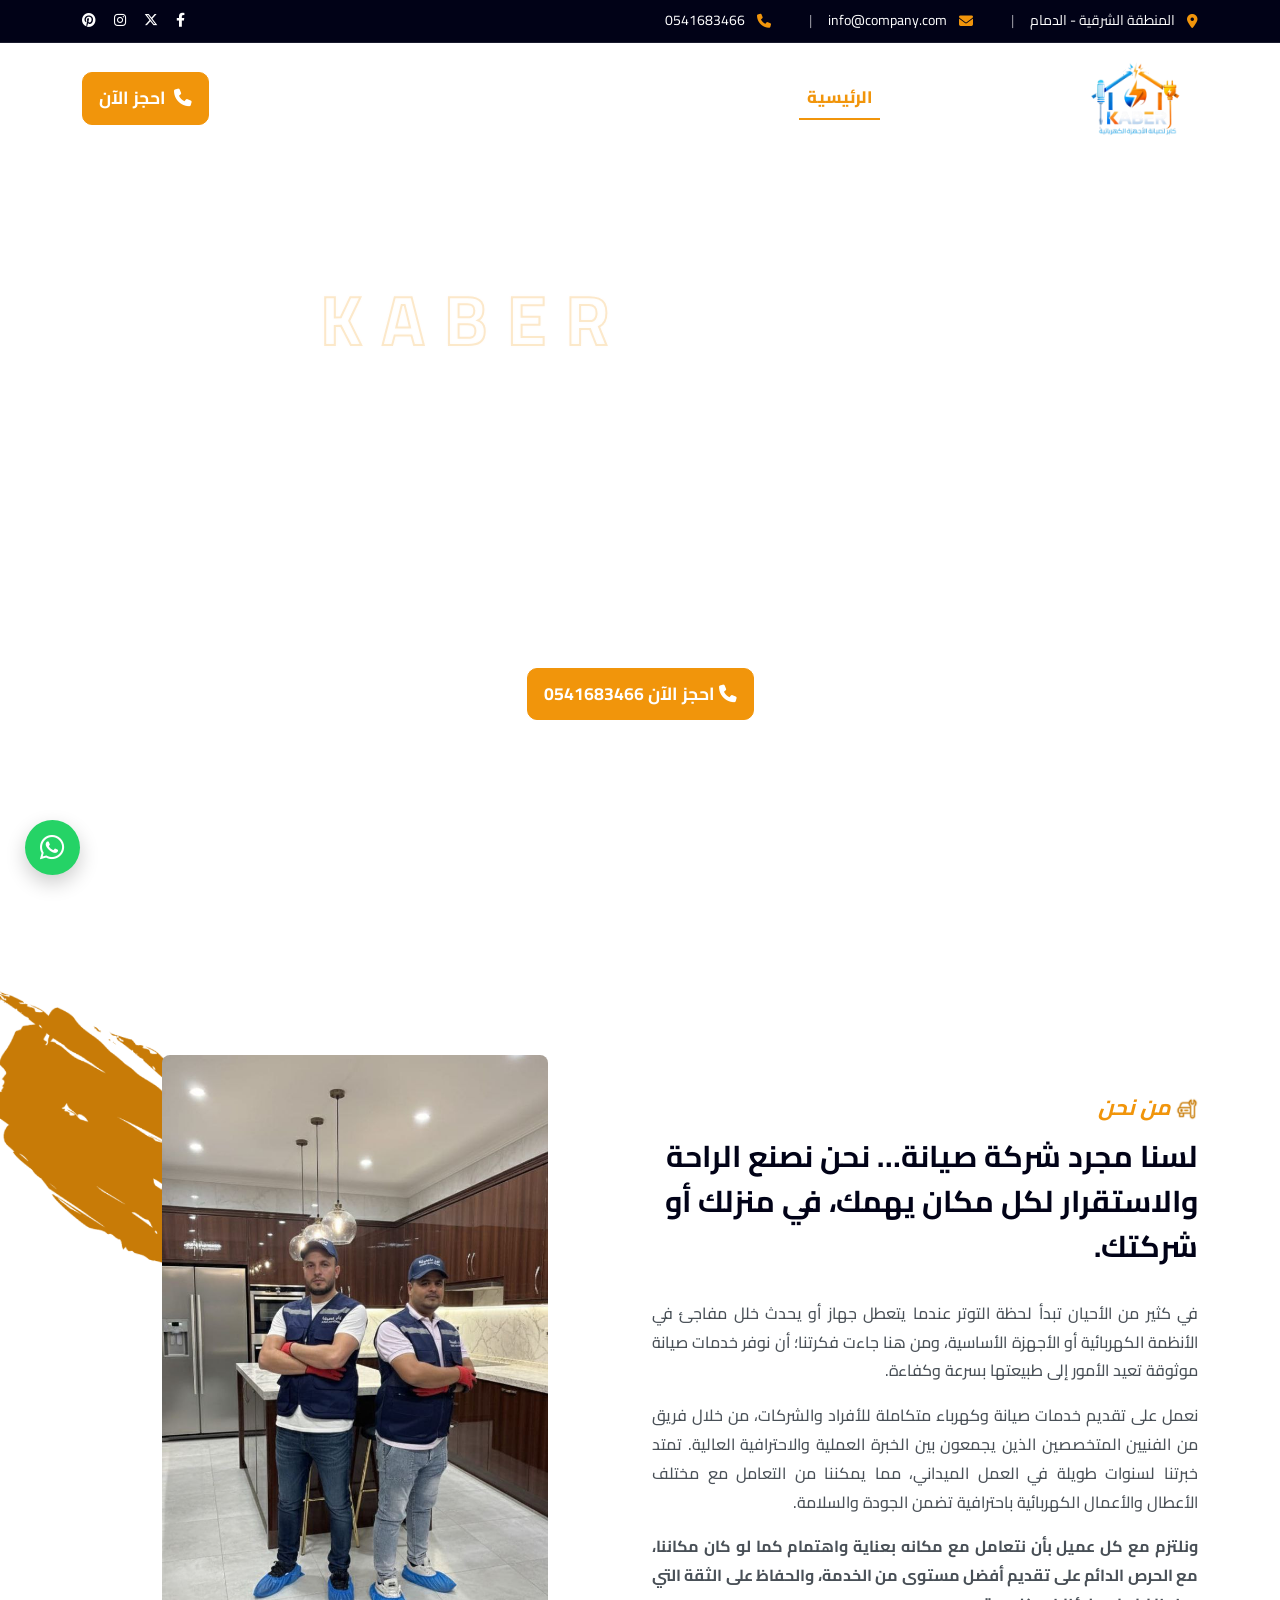
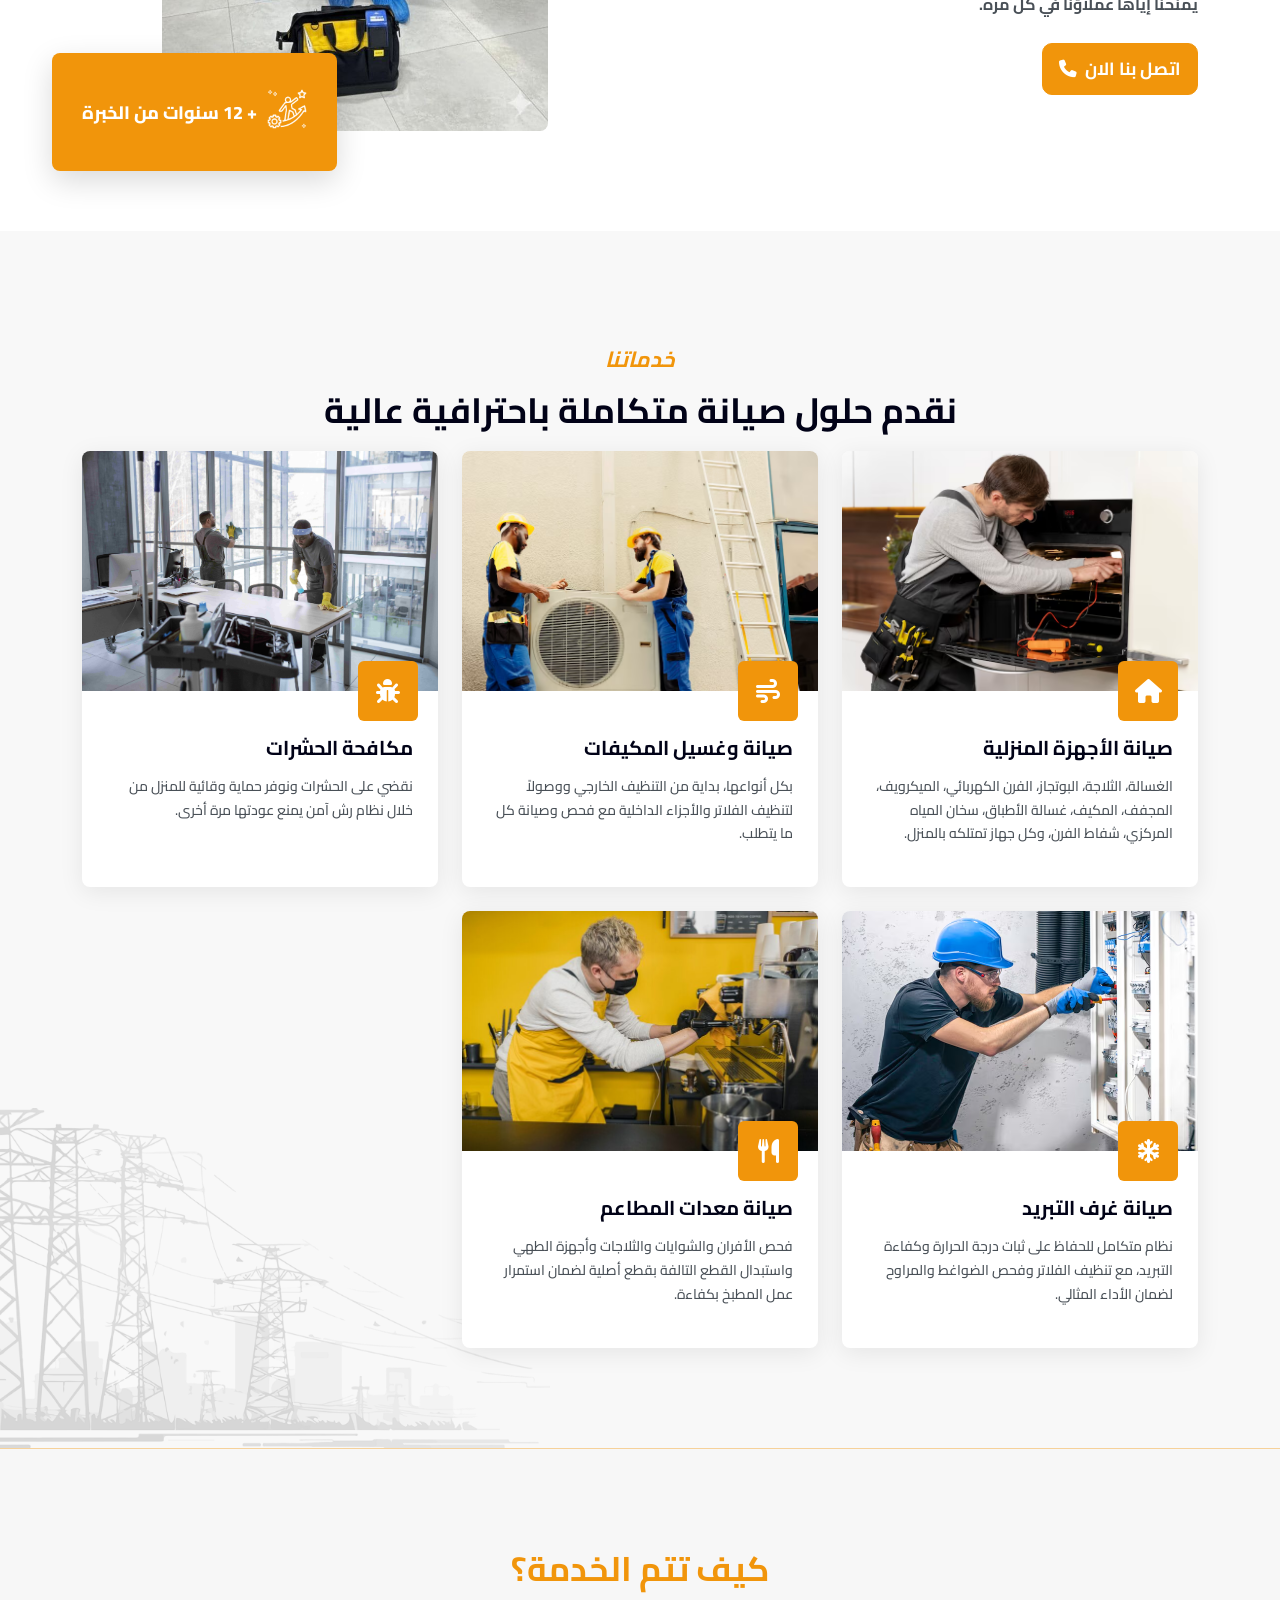
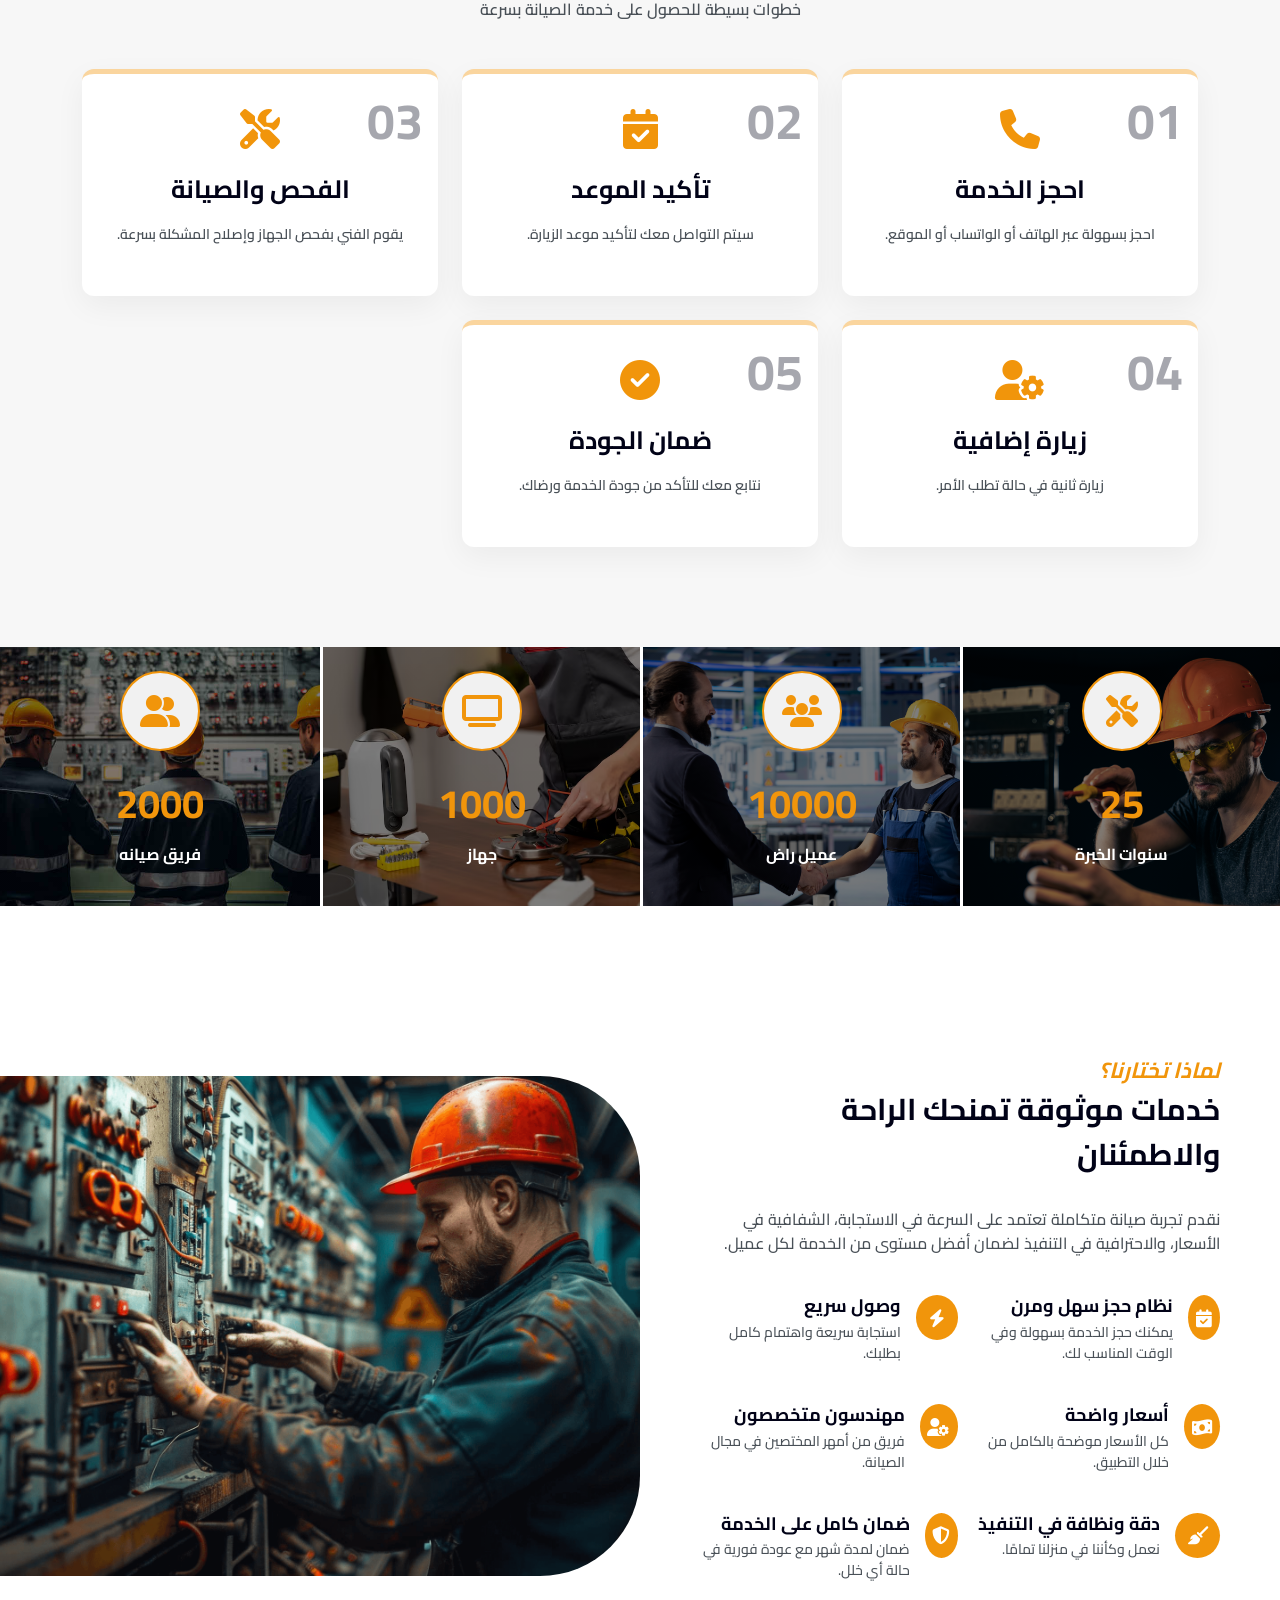
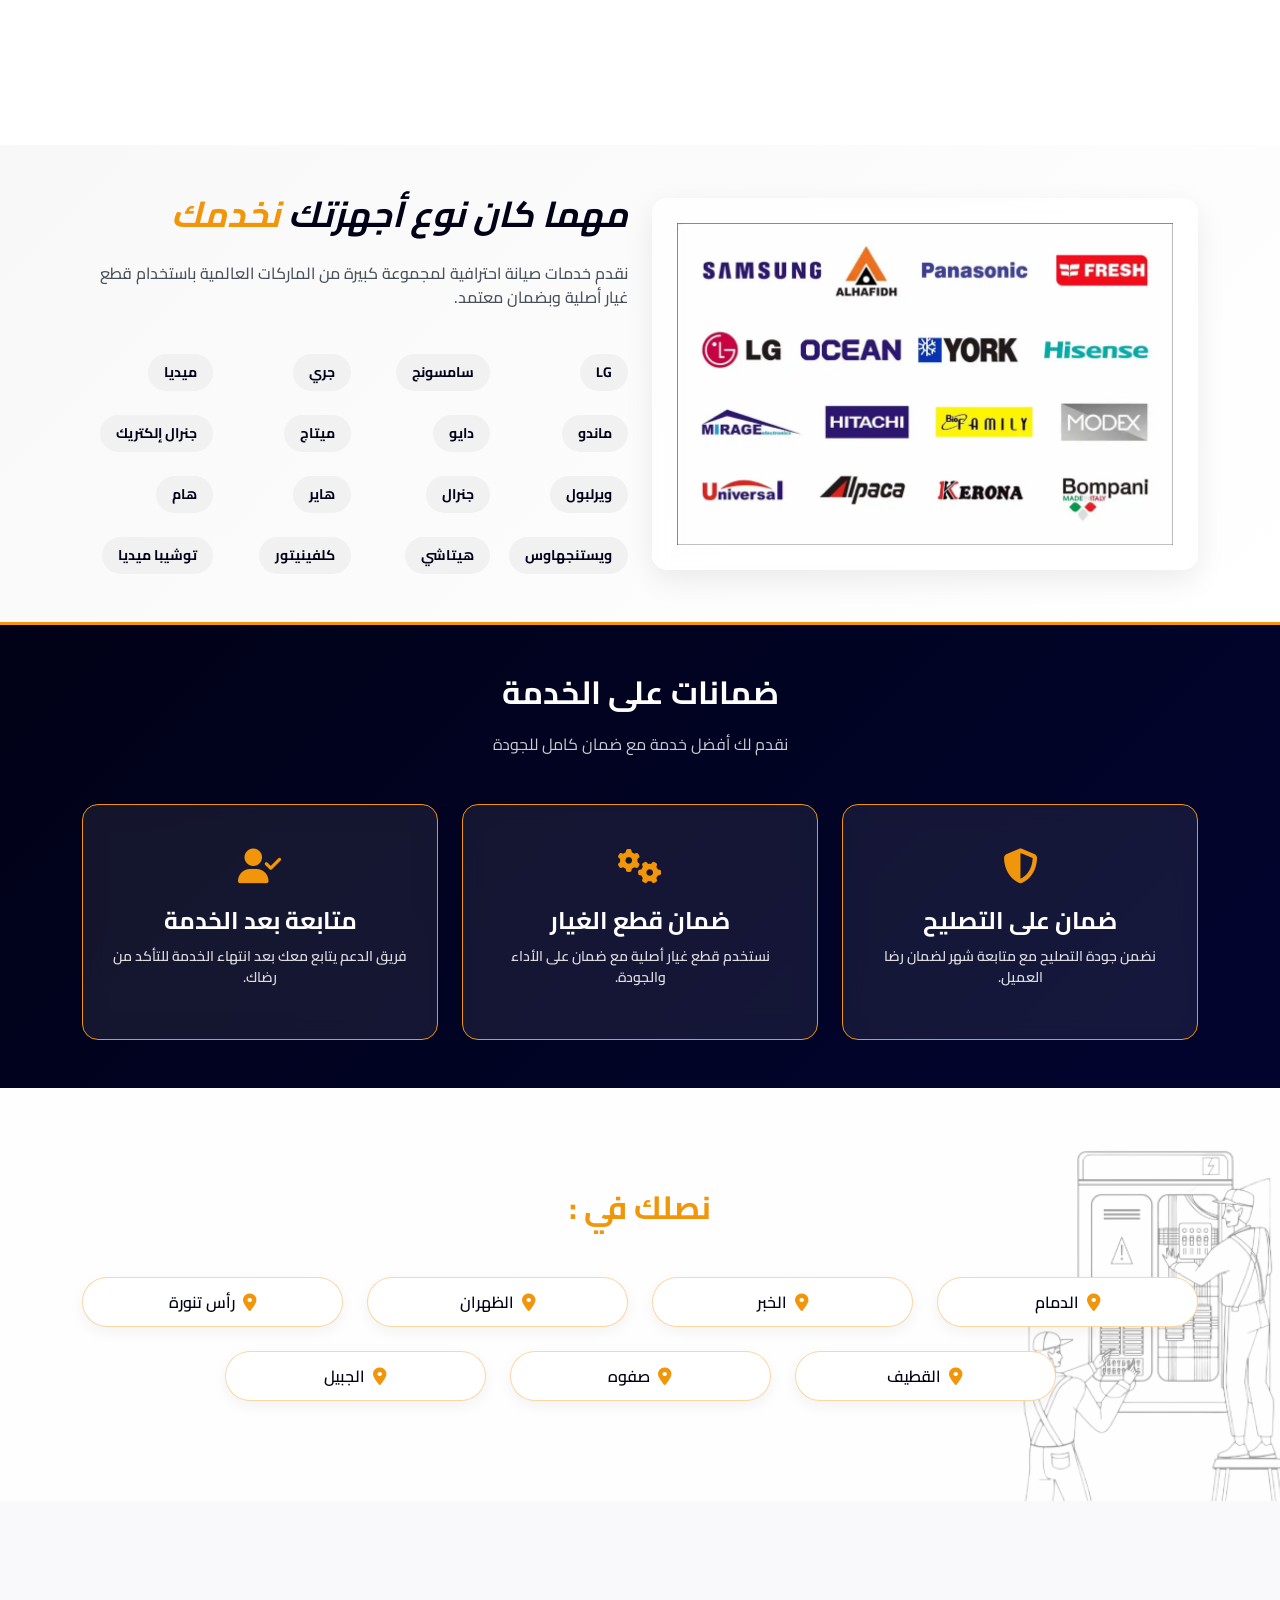
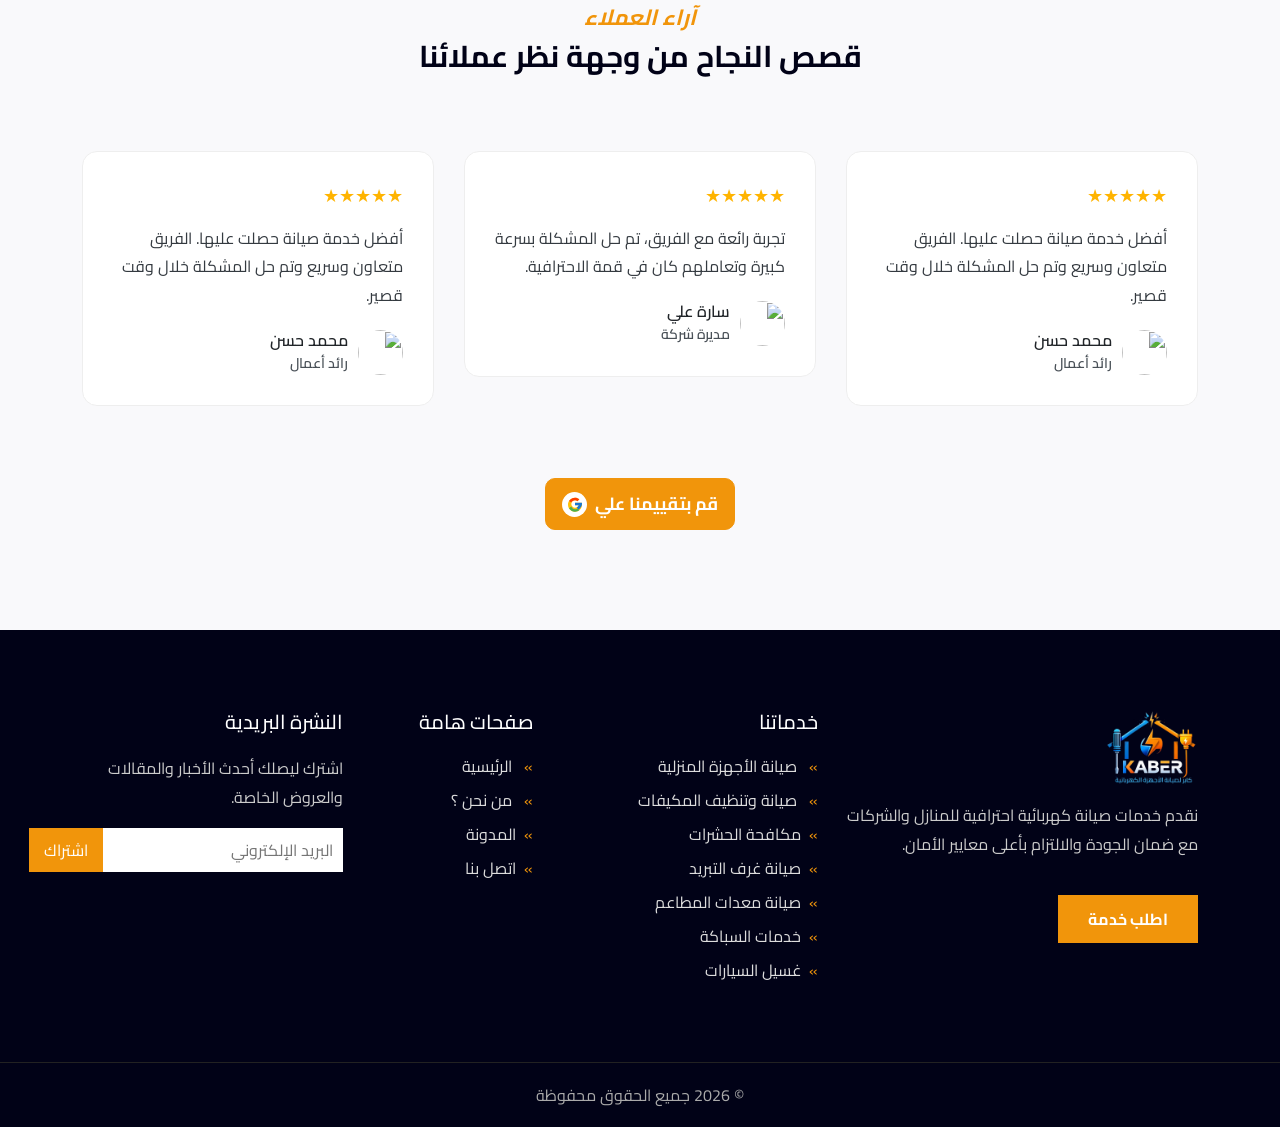
==== index.html @ 63e45064 "first commit" ====
<!DOCTYPE html>
<html lang="ar" dir="rtl">

<head>
    <meta charset="UTF-8" />
    <meta name="viewport" content="width=device-width, initial-scale=1.0" />

    <link rel="icon" href="images/logo.png" type="image/png" />
    <link rel="apple-touch-icon" href="images/logo.png" />

    <title>شركة كابر</title>
    <link rel="stylesheet" href="css/all.min.css">
    <link rel="stylesheet" href="css/bootstrap.min.css">
    <link href="https://cdn.jsdelivr.net/npm/aos@2.3.4/dist/aos.css" rel="stylesheet">
    <link rel="stylesheet" href="https://cdn.jsdelivr.net/npm/swiper@11/swiper-bundle.min.css" />
    <link rel="stylesheet" href="css/main.css">
    <link rel="preconnect" href="https://fonts.googleapis.com">
    <link rel="preconnect" href="https://fonts.gstatic.com" crossorigin>
    <link href="https://fonts.googleapis.com/css2?family=Cairo:wght@200..1000&display=swap" rel="stylesheet">

</head>

<body data-bs-spy="scroll" data-bs-target="#navbarSupportedContent" data-bs-offset="100" tabindex="0">

    <header id="header">
        <div class="top-bar">
            <div class="container">
                <div class="row align-items-center">
                    <div class="col-md-8 top-info">
                        <span>
                            <i class="fa-solid fa-location-dot"></i>
                            المنطقة الشرقية - الدمام
                        </span>

                        <span>
                            <i class="fa-solid fa-envelope"></i>
                            info@company.com
                        </span>

                        <span>
                            <i class="fa-solid fa-phone"></i>
                            0541683466
                        </span>
                    </div>

                    <!-- Social Icons -->
                    <div class="col-md-4 text-md-start text-center social-icons">
                        <a href="#"><i class="fa-brands fa-facebook-f"></i></a>
                        <a href="#"><i class="fa-brands fa-x-twitter"></i></a>
                        <a href="#"><i class="fa-brands fa-instagram"></i></a>
                        <a href="#"><i class="fa-brands fa-pinterest"></i></a>
                    </div>

                </div>
            </div>
        </div>
        <nav class="navbar navbar-expand-lg position-fixed fixed-top py-3" aria-label="Main Navigation">
            <div class="container-lg navbar-container d-flex justify-content-between align-items-center">
                <a class="navbar-brand fw-bold d-flex justify-content-center align-items-center" href="index.html"
                    title="العودة للصفحة الرئيسية">
                    <img src="images/logo-removebgpng.png" alt="logo image">
                </a>
                <a href="tel:0541683466" class="primary-btn d-block d-lg-none" aria-label="احجز الآن">
                    <i class="fa-solid fa-phone"></i>
                    احجز الآن
                </a>


                <button class="navbar-toggler" type="button" data-bs-toggle="collapse"
                    data-bs-target="#navbarSupportedContent" aria-controls="navbarSupportedContent"
                    aria-expanded="false" aria-label="Toggle navigation">
                    <i class="fa-solid fa-bars text-white"></i>
                </button>

                <div class="collapse navbar-collapse" id="navbarSupportedContent">
                    <ul
                        class="navbar-nav mx-auto mt-5 mt-lg-0 mb-2 mb-lg-0 d-flex justify-content-center align-items-center gap-4">
                        <li class="nav-item"><a class="nav-link active" href="#header">الرئيسية</a></li>
                        <li class="nav-item"><a class="nav-link" href="about-us.html">من
                                نحن</a></li>
                        <li class="nav-item dropdown services-dropdown">

                            <a class="nav-link dropdown-toggle" href="#" data-bs-toggle="dropdown">
                                خدماتنا
                            </a>

                            <ul class="dropdown-menu">

                                <!-- submenu -->
                                <li class="dropdown-submenu">
                                    <a class="dropdown-item dropdown-toggle" href="#">
                                        صيانة الأجهزة المنزلية
                                    </a>

                                    <ul class="dropdown-menu">
                                        <li><a class="dropdown-item" href="service-details.html">ثلاجات</a></li>
                                        <li><a class="dropdown-item" href="service-details.html">غسالات</a></li>
                                        <li><a class="dropdown-item" href="service-details.html">افران كهرباء</a></li>
                                        <li><a class="dropdown-item" href="service-details.html">فريزرات</a></li>
                                        <li><a class="dropdown-item" href="service-details.html">غسالات صحون</a></li>
                                        <li><a class="dropdown-item" href="service-details.html">مجففات</a></li>
                                        <li><a class="dropdown-item" href="service-details.html">مكيفات</a></li>
                                    </ul>
                                </li>

                                <li><a class="dropdown-item" href="service-details.html">مكافحة الحشرات</a></li>
                                <li><a class="dropdown-item" href="service-details.html">صيانة غرف التبريد</a></li>
                                <li><a class="dropdown-item" href="service-details.html">صيانة معدات المطاعم</a></li>

                            </ul>

                        </li>
                        <li class="nav-item"><a class="nav-link" href="blogs.html">المدونة</a></li>
                        <li class="nav-item"><a class="nav-link" href="contct-us.html">اتصل بنا</a></li>
                    </ul>

                    <div class="d-flex align-items-center justify-content-center gap-3 mt-4 mt-lg-0">
                        <a href="tel:0541683466" class="primary-btn d-none d-lg-block" aria-label="تواصل معنا">
                            <i class="fa-solid fa-phone ms-1"></i>
                            احجز الآن
                        </a>
                    </div>
                </div>
            </div>
        </nav>



        <div class="container min-vh-100 d-flex flex-column justify-content-center align-items-center gap-4 text-center"
            data-aos="fade-in" data-aos-delay="100">
            <div class="row g-4 content p-4">
                <div class="col-12">
                    <div class="d-flex flex-column justify-content-center align-items-center mt-lg-5 hero">
                        <h1 class="text-white fw-bold">
                            صيانة جميع الأجهزة الكهربائية باحترافية عالية
                        </h1>
                        <p class="text-white">
                            نقدم خدمات صيانة موثوقة وسريعة لجميع الأجهزة المنزلية باستخدام أحدث الأدوات وعلى يد فنيين
                            متخصصين لضمان أفضل أداء لأجهزتك.
                        </p>
                        <div class="d-flex gap-3 flex-wrap justify-content-center">
                            <a href="tel:0541683466" class="primary-btn">
                                <i class="fa-solid fa-phone"></i>
                                احجز الآن 0541683466
                            </a>

                        </div>
                    </div>
                </div>
            </div>
        </div>
    </header>
    <section class="section-padding about-us overflow-hidden" id="about">
        <div class="container">
            <div class="row g-4 align-items-center">
                <div class="col-lg-6">
                    <div class="about-content">
                        <div class="sub-title">
                            <img src="images/title-1-1.png" class="title-img" alt="title-shape">
                            <span>من نحن</span>
                        </div>
                        <div class="title">
                            <h2>لسنا مجرد شركة صيانة… نحن نصنع الراحة والاستقرار لكل مكان يهمك، في منزلك أو شركتك.</h2>
                        </div>
                        <div class="desc">
                            <p>
                                في كثير من الأحيان تبدأ لحظة التوتر عندما يتعطل جهاز أو يحدث خلل مفاجئ في الأنظمة
                                الكهربائية أو الأجهزة الأساسية، ومن هنا جاءت فكرتنا؛ أن نوفر خدمات صيانة موثوقة تعيد
                                الأمور إلى طبيعتها بسرعة وكفاءة.
                            </p>
                            <p>
                                نعمل على تقديم خدمات صيانة وكهرباء متكاملة للأفراد والشركات، من خلال فريق من الفنيين
                                المتخصصين الذين يجمعون بين الخبرة العملية والاحترافية العالية. تمتد خبرتنا لسنوات طويلة
                                في العمل الميداني، مما يمكننا من التعامل مع مختلف الأعطال والأعمال الكهربائية باحترافية
                                تضمن الجودة والسلامة.
                            </p>
                            <p class="fw-bold">
                                ونلتزم مع كل عميل بأن نتعامل مع مكانه بعناية واهتمام كما لو كان مكاننا، مع الحرص الدائم
                                على تقديم أفضل مستوى من الخدمة، والحفاظ على الثقة التي يمنحنا إياها عملاؤنا في كل مرة.
                            </p>
                        </div>
                        <div class="d-flex mt-4">
                            <a href="tel:0541683466" class="primary-btn d-none d-lg-block" aria-label="تواصل معنا">
                                اتصل بنا الان
                                <i class="fa-solid fa-phone me-1"></i>
                            </a>
                        </div>
                    </div>
                </div>
                <div class="col-lg-6 justify-content-end">
                    <div class="image-wrapper">
                        <div class="images">
                            <div class="img-1">
                                <img src="images/about-us-1.jpg" alt="about-us">
                            </div>
                            
                        </div>
                        <div class="exp-box">
                            <div class="icon">
                                <img src="images/exp-icon.png" alt="exp">
                            </div>
                            <div class="text">
                                <p>
                                    <span>+ 12</span>
                                    <span>سنوات من الخبرة</span>
                                </p>
                            </div>
                        </div>
                    </div>
                </div>
            </div>
        </div>
    </section>
    <section class="services-section">
        <div class="container">

            <div class="section-title text-center">
                <span>خدماتنا</span>
                <h2>نقدم حلول صيانة متكاملة باحترافية عالية</h2>
            </div>

            <div class="row g-4">

                <div class="col-lg-4 col-md-6">
                    <a href="service-details.html" class="service-card text-decoration-none d-block">

                        <div class="service-img">
                            <img src="images/service-1.avif" class="img-fluid">
                        </div>

                        <div class="service-content">

                            <div class="service-icon">
                                <i class="fas fa-home"></i>
                            </div>

                            <h4>صيانة الأجهزة المنزلية</h4>

                            <p>
                                الغسالة، الثلاجة، البوتجاز، الفرن الكهربائي، الميكرويف، المجفف،
                                المكيف، غسالة الأطباق، سخان المياه المركزي، شفاط الفرن،
                                وكل جهاز تمتلكه بالمنزل.
                            </p>

                        </div>
                    </a>
                </div>

                <div class="col-lg-4 col-md-6">
                    <a href="service-details.html" class="service-card text-decoration-none d-block">

                        <div class="service-img">
                            <img src="images/service-2.avif" class="img-fluid">
                        </div>

                        <div class="service-content">

                            <div class="service-icon">
                                <i class="fas fa-wind"></i>
                            </div>

                            <h4>صيانة وغسيل المكيفات</h4>

                            <p>
                                بكل أنواعها، بداية من التنظيف الخارجي ووصولاً لتنظيف الفلاتر
                                والأجزاء الداخلية مع فحص وصيانة كل ما يتطلب.
                            </p>

                        </div>
                    </a>
                </div>

                <div class="col-lg-4 col-md-6">
                    <a href="service-details.html" class="service-card text-decoration-none d-block">

                        <div class="service-img">
                            <img src="images/service-3.jpg" class="img-fluid">
                        </div>

                        <div class="service-content">

                            <div class="service-icon">
                                <i class="fas fa-bug"></i>
                            </div>

                            <h4>مكافحة الحشرات</h4>

                            <p>
                                نقضي على الحشرات ونوفر حماية وقائية للمنزل من خلال نظام
                                رش آمن يمنع عودتها مرة أخرى.
                            </p>

                        </div>
                    </a>
                </div>

                <div class="col-lg-4 col-md-6">
                    <a href="service-details.html" class="service-card text-decoration-none d-block">

                        <div class="service-img">
                            <img src="images/service-4.avif" class="img-fluid">
                        </div>

                        <div class="service-content">

                            <div class="service-icon">
                                <i class="fas fa-snowflake"></i>
                            </div>

                            <h4>صيانة غرف التبريد</h4>

                            <p>
                                نظام متكامل للحفاظ على ثبات درجة الحرارة وكفاءة التبريد،
                                مع تنظيف الفلاتر وفحص الضواغط والمراوح لضمان الأداء المثالي.
                            </p>

                        </div>
                    </a>
                </div>
                <div class="col-lg-4 col-md-6">
                    <a href="service-details.html" class="service-card text-decoration-none d-block">

                        <div class="service-img">
                            <img src="images/services-5.jpg" class="img-fluid">
                        </div>

                        <div class="service-content">

                            <div class="service-icon">
                                <i class="fas fa-utensils"></i>
                            </div>

                            <h4>صيانة معدات المطاعم</h4>

                            <p>
                                فحص الأفران والشوايات والثلاجات وأجهزة الطهي واستبدال القطع
                                التالفة بقطع أصلية لضمان استمرار عمل المطبخ بكفاءة.
                            </p>

                        </div>
                    </a>
                </div>

            </div>
        </div>
    </section>
    <section class="process-section section-padding">
        <div class="container">

            <div class="text-center mb-5">
                <h2 class="process-title">كيف تتم الخدمة؟</h2>
                <p class="process-subtitle">خطوات بسيطة للحصول على خدمة الصيانة بسرعة</p>
            </div>

            <div class="row g-4">

                <div class="col-lg-4 col-md-6">
                    <div class="process-card">
                        <div class="step-number">01</div>
                        <i class="fas fa-phone process-icon"></i>
                        <h3>احجز الخدمة</h3>
                        <p>احجز بسهولة عبر الهاتف أو الواتساب أو الموقع.</p>
                    </div>
                </div>

                <div class="col-lg-4 col-md-6">
                    <div class="process-card">
                        <div class="step-number">02</div>
                        <i class="fas fa-calendar-check process-icon"></i>
                        <h3>تأكيد الموعد</h3>
                        <p>سيتم التواصل معك لتأكيد موعد الزيارة.</p>
                    </div>
                </div>

                <div class="col-lg-4 col-md-6">
                    <div class="process-card">
                        <div class="step-number">03</div>
                        <i class="fas fa-tools process-icon"></i>
                        <h3>الفحص والصيانة</h3>
                        <p>يقوم الفني بفحص الجهاز وإصلاح المشكلة بسرعة.</p>
                    </div>
                </div>
                <div class="col-lg-4 col-md-6">
                    <div class="process-card">
                        <div class="step-number">04</div>
                        <i class="fas fa-user-cog process-icon"></i>
                        <h3>زيارة إضافية</h3>
                        <p>زيارة ثانية في حالة تطلب الأمر.</p>
                    </div>
                </div>
                <div class="col-lg-4 col-md-6">
                    <div class="process-card">
                        <div class="step-number">05</div>
                        <i class="fas fa-check-circle process-icon"></i>
                        <h3>ضمان الجودة</h3>
                        <p>نتابع معك للتأكد من جودة الخدمة ورضاك.</p>
                    </div>
                </div>

            </div>

        </div>
    </section>
    <section class="counter-section">
        <div class="container-fluid">
            <div class="row text-center">

                <div class="col-md-3 col-6"
                    style="background-image: linear-gradient(rgba(0,0,0,0.5),rgba(0,0,0,0.5)),url(images/counter-1.jpg); background-position:center; background-size: cover; border-left: 3px solid #ffffff;">
                    <div class="counter-box py-4 d-flex flex-column gap-1 justify-content-center align-items-center">
                        <div class="icon">
                            <i class="fas fa-tools"></i>
                        </div>
                        <h2 class="counter" data-target="25">0</h2>
                        <p>سنوات الخبرة</p>
                    </div>
                </div>

                <div class="col-md-3 col-6"
                    style="background-image: linear-gradient(rgba(0,0,0,0.5),rgba(0,0,0,0.5)),url(images/counter-2.jpg); background-position:center; background-size: cover;border-left: 3px solid #ffffff;">
                    <div class="counter-box py-4 d-flex flex-column gap-1 justify-content-center align-items-center">
                        <div class="icon">
                            <i class="fas fa-users"></i>
                        </div>
                        <h2 class="counter" data-target="10000">0</h2>
                        <p>عميل راض</p>
                    </div>

                </div>

                <div class="col-md-3 col-6"
                    style="background-image: linear-gradient(rgba(0,0,0,0.5),rgba(0,0,0,0.5)),url(images/counter-3.avif); background-position:center; background-size: cover;border-left: 3px solid #ffffff;">
                    <div class="counter-box py-4 d-flex flex-column gap-1 justify-content-center align-items-center">
                        <div class="icon">
                            <i class="fas fa-tv"></i>
                        </div>
                        <h2 class="counter" data-target="1000">0</h2>
                        <p>جهاز</p>
                    </div>

                </div>

                <div class="col-md-3 col-6"
                    style="background-image: linear-gradient(rgba(0,0,0,0.5),rgba(0,0,0,0.5)),url(images/counter-4.jpg); background-position:center; background-size: cover;">
                    <div class="counter-box py-4 d-flex flex-column gap-1 justify-content-center align-items-center">
                        <div class="icon">
                            <i class="fas fa-user-group"></i>
                        </div>
                        <h2 class="counter" data-target="2000">0</h2>
                        <p>فريق صيانه</p>
                    </div>

                </div>

            </div>
        </div>
    </section>
    <section class="why-choose-us">
        <div class="container-fluid">
            <div class="row g-4 align-items-center">
                <div class="col-lg-6">
                    <div class="p-5">
                        <span class="sub-title">لماذا تختارنا؟</span>

                        <h2 class="section-title">
                            خدمات موثوقة تمنحك الراحة والاطمئنان
                        </h2>

                        <p class="section-desc">
                            نقدم تجربة صيانة متكاملة تعتمد على السرعة في الاستجابة،
                            الشفافية في الأسعار، والاحترافية في التنفيذ لضمان أفضل
                            مستوى من الخدمة لكل عميل.
                        </p>
                        <div class="row gx-1 gy-4">
                            <div class="col-md-6 col-lg-12 col-xl-6">
                                <div class="feature-box">
                                    <div class="icon">
                                        <i class="fas fa-calendar-check"></i>
                                    </div>
                                    <div>
                                        <h5>نظام حجز سهل ومرن</h5>
                                        <p>يمكنك حجز الخدمة بسهولة وفي الوقت المناسب لك.</p>
                                    </div>
                                </div>
                            </div>
                            <div class="col-md-6 col-lg-12 col-xl-6">
                                <div class="feature-box">
                                    <div class="icon">
                                        <i class="fas fa-bolt"></i>
                                    </div>
                                    <div>
                                        <h5>وصول سريع</h5>
                                        <p>استجابة سريعة واهتمام كامل بطلبك.</p>
                                    </div>
                                </div>
                            </div>
                            <div class="col-md-6 col-lg-12 col-xl-6">
                                <div class="feature-box">
                                    <div class="icon">
                                        <i class="fas fa-money-bill-wave"></i>
                                    </div>
                                    <div>
                                        <h5>أسعار واضحة</h5>
                                        <p>كل الأسعار موضحة بالكامل من خلال التطبيق.</p>
                                    </div>
                                </div>
                            </div>
                            <div class="col-md-6 col-lg-12 col-xl-6">
                                <div class="feature-box">
                                    <div class="icon">
                                        <i class="fas fa-user-cog"></i>
                                    </div>
                                    <div>
                                        <h5>مهندسون متخصصون</h5>
                                        <p>فريق من أمهر المختصين في مجال الصيانة.</p>
                                    </div>
                                </div>
                            </div>
                            <div class="col-md-6 col-lg-12 col-xl-6">
                                <div class="feature-box">
                                    <div class="icon">
                                        <i class="fas fa-broom"></i>
                                    </div>
                                    <div>
                                        <h5>دقة ونظافة في التنفيذ</h5>
                                        <p>نعمل وكأننا في منزلنا تمامًا.</p>
                                    </div>
                                </div>
                            </div>
                            <div class="col-md-6 col-lg-12 col-xl-6">
                                <div class="feature-box">
                                    <div class="icon">
                                        <i class="fas fa-shield-alt"></i>
                                    </div>
                                    <div>
                                        <h5>ضمان كامل على الخدمة</h5>
                                        <p>ضمان لمدة شهر مع عودة فورية في حالة أي خلل.</p>
                                    </div>
                                </div>
                            </div>
                        </div>
                    </div>
                </div>
                <div class="col-lg-6 image">
                </div>

            </div>
        </div>
    </section>

    <section class="brands-modern py-5">
        <div class="container">
            <div class="row align-items-center g-4">
                <div class="col-lg-6">
                    <div class="logo-grid">
                        <div class="logo-card"><img src="images/logos.webp"></div>
                    </div>
                </div>

                <div class="col-lg-6 text-lg-end text-center">
                    <h2 class="brand-title">
                        مهما كان نوع أجهزتك <span>نخدمك</span>
                    </h2>

                    <p class="brand-desc">
                        نقدم خدمات صيانة احترافية لمجموعة كبيرة من الماركات العالمية
                        باستخدام قطع غيار أصلية وبضمان معتمد.
                    </p>

                    <div class="brand-list row gy-4 gx-2">
                        <div class="col-6 col-md-3">
                            <span>LG</span>
                        </div>
                        <div class="col-6 col-md-3">
                            <span>سامسونج</span>
                        </div>
                        <div class="col-6 col-md-3">
                            <span>جري</span>
                        </div>
                        <div class="col-6 col-md-3">
                            <span>ميديا</span>
                        </div>
                        <div class="col-6 col-md-3">
                            <span>ماندو</span>
                        </div>
                        <div class="col-6 col-md-3">
                            <span>دايو</span>
                        </div>
                        <div class="col-6 col-md-3">
                            <span>ميتاج</span>
                        </div>
                        <div class="col-6 col-md-3">
                            <span>جنرال إلكتريك</span>
                        </div>
                        <div class="col-6 col-md-3">
                            <span>ويرلبول</span>
                        </div>
                        <div class="col-6 col-md-3">
                            <span>جنرال</span>
                        </div>
                        <div class="col-6 col-md-3">
                            <span>هاير</span>
                        </div>
                        <div class="col-6 col-md-3">
                            <span>هام</span>
                        </div>
                        <div class="col-6 col-md-3">
                            <span>ويستنجهاوس</span>
                        </div>
                        <div class="col-6 col-md-3">
                            <span>هيتاشي</span>
                        </div>
                        <div class="col-6 col-md-3">
                            <span>كلفينيتور</span>
                        </div>
                        <div class="col-6 col-md-3">
                            <span>توشيبا ميديا</span>
                        </div>
                    </div>

                </div>

            </div>
        </div>
    </section>

    <section class="guarantees-section py-5" dir="rtl">

        <div class="container">

            <div class="text-center mb-5">
                <h2 class="section-title text-white">ضمانات على الخدمة</h2>
                <p class="section-subtitle">نقدم لك أفضل خدمة مع ضمان كامل للجودة</p>
            </div>

            <div class="row g-4">

                <div class="col-md-4">
                    <div class="guarantee-card">
                        <div class="icon">
                            <i class="fa-solid fa-shield-halved"></i>
                        </div>
                        <h3>ضمان على التصليح</h3>
                        <p>نضمن جودة التصليح مع متابعة شهر لضمان رضا العميل.</p>
                    </div>
                </div>

                <div class="col-md-4">
                    <div class="guarantee-card">
                        <div class="icon">
                            <i class="fa-solid fa-gears"></i>
                        </div>
                        <h3>ضمان قطع الغيار</h3>
                        <p>نستخدم قطع غيار أصلية مع ضمان على الأداء والجودة.</p>
                    </div>
                </div>

                <div class="col-md-4">
                    <div class="guarantee-card">
                        <div class="icon">
                            <i class="fa-solid fa-user-check"></i>
                        </div>
                        <h3>متابعة بعد الخدمة</h3>
                        <p>فريق الدعم يتابع معك بعد انتهاء الخدمة للتأكد من رضاك.</p>
                    </div>
                </div>

            </div>

        </div>

    </section>
    <section class="coverage section-padding">
        <div class="container text-center">

            <h2 class="coverage-title">نصلك في :</h2>

            <div class="row justify-content-center g-4">



                <div class="col-6 col-md-3">
                    <div class="city-item">
                        <i class="fas fa-map-marker-alt"></i>
                        <span>الدمام</span>
                    </div>
                </div>

                <div class="col-6 col-md-3">
                    <div class="city-item">
                        <i class="fas fa-map-marker-alt"></i>
                        <span>الخبر</span>
                    </div>
                </div>

                <div class="col-6 col-md-3">
                    <div class="city-item">
                        <i class="fas fa-map-marker-alt"></i>
                        <span>الظهران</span>
                    </div>
                </div>

                <div class="col-6 col-md-3">
                    <div class="city-item">
                        <i class="fas fa-map-marker-alt"></i>
                        <span>رأس تنورة</span>
                    </div>
                </div>

                <div class="col-6 col-md-3">
                    <div class="city-item">
                        <i class="fas fa-map-marker-alt"></i>
                        <span>القطيف</span>
                    </div>
                </div>

                <div class="col-6 col-md-3">
                    <div class="city-item">
                        <i class="fas fa-map-marker-alt"></i>
                        <span>صفوه</span>
                    </div>
                </div>

                <div class="col-6 col-md-3">
                    <div class="city-item">
                        <i class="fas fa-map-marker-alt"></i>
                        <span>الجبيل</span>
                    </div>
                </div>

            </div>

        </div>
    </section>
    <section class="testimonials section-padding" dir="rtl">
        <div class="container">

            <div class="text-center mb-5">
                <span class="sub-title">آراء العملاء</span>
                <h2 class="title">قصص النجاح من وجهة نظر عملائنا</h2>
            </div>

            <div class="swiper testimonialSwiper py-4">
                <div class="swiper-wrapper">


                    <div class="swiper-slide">
                        <div class="testimonial-card">
                            <div class="stars">★★★★★</div>

                            <p>
                                تجربة رائعة مع الفريق، تم حل المشكلة بسرعة كبيرة
                                وتعاملهم كان في قمة الاحترافية.
                            </p>

                            <div class="client d-flex align-items-center">
                                <img src="https://i.pravatar.cc/50?img=2">
                                <div>
                                    <h6>سارة علي</h6>
                                    <span>مديرة شركة</span>
                                </div>
                            </div>

                        </div>
                    </div>

                    <div class="swiper-slide">
                        <div class="testimonial-card">
                            <div class="stars">★★★★★</div>

                            <p>
                                أفضل خدمة صيانة حصلت عليها. الفريق متعاون وسريع
                                وتم حل المشكلة خلال وقت قصير.
                            </p>

                            <div class="client d-flex align-items-center">
                                <img src="https://i.pravatar.cc/50?img=3">
                                <div>
                                    <h6>محمد حسن</h6>
                                    <span>رائد أعمال</span>
                                </div>
                            </div>

                        </div>
                    </div>


                    <div class="swiper-slide">
                        <div class="testimonial-card">
                            <div class="stars">★★★★★</div>

                            <p>
                                تجربة رائعة مع الفريق، تم حل المشكلة بسرعة كبيرة
                                وتعاملهم كان في قمة الاحترافية.
                            </p>

                            <div class="client d-flex align-items-center">
                                <img src="https://i.pravatar.cc/50?img=2">
                                <div>
                                    <h6>سارة علي</h6>
                                    <span>مديرة شركة</span>
                                </div>
                            </div>

                        </div>
                    </div>

                    <div class="swiper-slide">
                        <div class="testimonial-card">
                            <div class="stars">★★★★★</div>

                            <p>
                                أفضل خدمة صيانة حصلت عليها. الفريق متعاون وسريع
                                وتم حل المشكلة خلال وقت قصير.
                            </p>

                            <div class="client d-flex align-items-center">
                                <img src="https://i.pravatar.cc/50?img=3">
                                <div>
                                    <h6>محمد حسن</h6>
                                    <span>رائد أعمال</span>
                                </div>
                            </div>

                        </div>
                    </div>


                    <div class="swiper-slide">
                        <div class="testimonial-card">
                            <div class="stars">★★★★★</div>

                            <p>
                                تجربة رائعة مع الفريق، تم حل المشكلة بسرعة كبيرة
                                وتعاملهم كان في قمة الاحترافية.
                            </p>

                            <div class="client d-flex align-items-center">
                                <img src="https://i.pravatar.cc/50?img=2">
                                <div>
                                    <h6>سارة علي</h6>
                                    <span>مديرة شركة</span>
                                </div>
                            </div>

                        </div>
                    </div>

                    <div class="swiper-slide">
                        <div class="testimonial-card">
                            <div class="stars">★★★★★</div>

                            <p>
                                أفضل خدمة صيانة حصلت عليها. الفريق متعاون وسريع
                                وتم حل المشكلة خلال وقت قصير.
                            </p>

                            <div class="client d-flex align-items-center">
                                <img src="https://i.pravatar.cc/50?img=3">
                                <div>
                                    <h6>محمد حسن</h6>
                                    <span>رائد أعمال</span>
                                </div>
                            </div>

                        </div>
                    </div>

                    <div class="swiper-slide">
                        <div class="testimonial-card">
                            <div class="stars">★★★★★</div>

                            <p>
                                تجربة رائعة مع الفريق، تم حل المشكلة بسرعة كبيرة
                                وتعاملهم كان في قمة الاحترافية.
                            </p>

                            <div class="client d-flex align-items-center">
                                <img src="https://i.pravatar.cc/50?img=2">
                                <div>
                                    <h6>سارة علي</h6>
                                    <span>مديرة شركة</span>
                                </div>
                            </div>

                        </div>
                    </div>

                    <div class="swiper-slide">
                        <div class="testimonial-card">
                            <div class="stars">★★★★★</div>

                            <p>
                                أفضل خدمة صيانة حصلت عليها. الفريق متعاون وسريع
                                وتم حل المشكلة خلال وقت قصير.
                            </p>

                            <div class="client d-flex align-items-center">
                                <img src="https://i.pravatar.cc/50?img=3">
                                <div>
                                    <h6>محمد حسن</h6>
                                    <span>رائد أعمال</span>
                                </div>
                            </div>

                        </div>
                    </div>

                    <div class="swiper-slide">
                        <div class="testimonial-card">
                            <div class="stars">★★★★★</div>

                            <p>
                                تجربة رائعة مع الفريق، تم حل المشكلة بسرعة كبيرة
                                وتعاملهم كان في قمة الاحترافية.
                            </p>

                            <div class="client d-flex align-items-center">
                                <img src="https://i.pravatar.cc/50?img=2">
                                <div>
                                    <h6>سارة علي</h6>
                                    <span>مديرة شركة</span>
                                </div>
                            </div>

                        </div>
                    </div>

                    <div class="swiper-slide">
                        <div class="testimonial-card">
                            <div class="stars">★★★★★</div>
                            <p>
                                أفضل خدمة صيانة حصلت عليها. الفريق متعاون وسريع
                                وتم حل المشكلة خلال وقت قصير.
                            </p>

                            <div class="client d-flex align-items-center">
                                <img src="https://i.pravatar.cc/50?img=3">
                                <div>
                                    <h6>محمد حسن</h6>
                                    <span>رائد أعمال</span>
                                </div>
                            </div>

                        </div>
                    </div>

                    <div class="swiper-slide">
                        <div class="testimonial-card">
                            <div class="stars">★★★★★</div>

                            <p>
                                تجربة رائعة مع الفريق، تم حل المشكلة بسرعة كبيرة
                                وتعاملهم كان في قمة الاحترافية.
                            </p>

                            <div class="client d-flex align-items-center">
                                <img src="https://i.pravatar.cc/50?img=2">
                                <div>
                                    <h6>سارة علي</h6>
                                    <span>مديرة شركة</span>
                                </div>
                            </div>

                        </div>
                    </div>

                    <div class="swiper-slide">
                        <div class="testimonial-card">
                            <div class="stars">★★★★★</div>

                            <p>
                                أفضل خدمة صيانة حصلت عليها. الفريق متعاون وسريع
                                وتم حل المشكلة خلال وقت قصير.
                            </p>

                            <div class="client d-flex align-items-center">
                                <img src="https://i.pravatar.cc/50?img=3">
                                <div>
                                    <h6>محمد حسن</h6>
                                    <span>رائد أعمال</span>
                                </div>
                            </div>

                        </div>
                    </div>

                </div>
            </div>
            <div class="d-flex justify-content-center align-items-center mt-5">
                <a href="" class="primary-btn d-flex align-items-center gap-2">
                    <span> قم بتقييمنا علي </span>
                    <span class="google-icon">
                        <svg height="16" width="16" role="none">
                            <use href="#grw-google"></use>
                        </svg>
                    </span>
                </a>
            </div>

        </div>
    </section>
    <footer class="footer-section text-white">
        <div class="container">
            <div class="row g-4">
                <div class="col-lg-4 col-md-6 mb-4">
                    <a class="navbar-brand fw-bold d-flex mb-3 align-items-center" href="index.html"
                        title="العودة للصفحة الرئيسية">
                        <img src="images/logo-removebgpng.png" alt="logo image">
                    </a>
                    <p class="footer-text">
                        نقدم خدمات صيانة كهربائية احترافية للمنازل والشركات مع ضمان الجودة
                        والالتزام بأعلى معايير الأمان.
                    </p>

                    <a href="tel:0541683466" class="solution-btn">اطلب خدمة</a>
                </div>
                <div class="col-lg-3 col-md-6 mb-4">
                    <h4 class="footer-heading">خدماتنا</h4>
                    <ul class="footer-links">
                        <li> <a href="service-details.html"> صيانة الأجهزة المنزلية</a></li>
                        <li> <a href="service-details.html"> صيانة وتنظيف المكيفات</a></li>
                        <li><a  href="service-details.html">مكافحة الحشرات</a></li>
                        <li><a  href="service-details.html">صيانة غرف التبريد</a></li>
                        <li><a  href="service-details.html">صيانة معدات المطاعم</a></li>
                        <li><a  href="service-details.html">خدمات السباكة</a></li>
                        <li><a  href="service-details.html">غسيل السيارات</a></li>
                    </ul>
                </div>
                <div class="col-lg-2 col-md-6 mb-4">
                    <h4 class="footer-heading">صفحات هامة</h4>
                    <ul class="footer-links">
                        <li> <a href="index.html">الرئيسية</a></li>
                        <li> <a href="about-us.html"> من نحن ؟</a></li>
                        <li><a  href="blogs.html">المدونة</a></li>
                        <li><a  href="contct-us.html">اتصل بنا</a></li>
                    </ul>
                </div>
                <div class="col-lg-3 col-md-6 mb-4">
                    <h4 class="footer-heading">النشرة البريدية</h4>
                    <p class="footer-text">
                        اشترك ليصلك أحدث الأخبار والمقالات والعروض الخاصة.
                    </p>

                    <form class="newsletter">
                        <input type="email" placeholder="البريد الإلكتروني">
                        <button type="submit">اشتراك</button>
                    </form>
                </div>

            </div>
        </div>
        <div class="footer-bottom text-center">
            © 2026 جميع الحقوق محفوظة
        </div>
    </footer>
    <a href="https://wa.me/966541683466" class="whatsapp-btn" target="_blank" aria-label="WhatsApp">
        <i class="fab fa-whatsapp"></i>
    </a>
    <button id="backToTop">
        <i class="fas fa-arrow-up"></i>
    </button>
    <script src="js/bootstrap.bundle.min.js"></script>
    <script src="https://cdn.jsdelivr.net/npm/aos@2.3.4/dist/aos.js"></script>
    <script src="https://cdn.jsdelivr.net/npm/swiper@11/swiper-bundle.min.js"></script>
    <script src="js/main.js"></script>
    <svg xmlns="http://www.w3.org/2000/svg" style="display:none;">
        <symbol id="grw-google" viewBox="0 0 48 48">
            <path fill="#FFC107"
                d="M43.6 20.5H42V20H24v8h11.3C33.7 32.1 29.2 35 24 35c-6.1 0-11-4.9-11-11S17.9 13 24 13c2.8 0 5.3 1 7.3 2.7l5.7-5.7C33.6 6.7 29.1 5 24 5 12.4 5 3 14.4 3 26s9.4 21 21 21 21-9.4 21-21c0-1.8-.2-3.6-.6-5.5z" />
            <path fill="#FF3D00"
                d="M6.3 14.7l6.6 4.8C14.7 16 19 13 24 13c2.8 0 5.3 1 7.3 2.7l5.7-5.7C33.6 6.7 29.1 5 24 5 16.3 5 9.7 9.2 6.3 14.7z" />
            <path fill="#4CAF50"
                d="M24 47c5.1 0 9.7-1.7 13.3-4.7l-6.2-5.1C29.2 39 26.7 40 24 40c-5.2 0-9.6-3.5-11.2-8.3l-6.5 5C9.6 42.3 16.3 47 24 47z" />
            <path fill="#1976D2"
                d="M43.6 20.5H42V20H24v8h11.3c-1.1 3-3.3 5.5-6.2 7.2l6.2 5.1C38.7 37.1 45 31 45 24c0-1.2-.1-2.4-.4-3.5z" />
        </symbol>
    </svg>
</body>

</html>
---- css/main.css ----
:root {
    --primary-color: #f1950b;
    --secondary-color: #010217;
    --third-color: #f3f3f4;
    --fourth-color: #383838;
    --white: #fff;
    --gray-100: #f8f9fa;
    --gray-200: #e9ecef;
    --gray-300: #dee2e6;
    --gray-400: #ced4da;
    --gray-500: #adb5bd;
    --gray-600: #6c757d;
    --gray-700: #495057;
    --gray-800: #343a40;
    --gray-900: #212529;
}

* {
    margin: 0;
    padding: 0;
    box-sizing: border-box;
    font-family: "Cairo", sans-serif;
}

html {
    scroll-padding-top: 100px;
}

body {
    overflow-x: hidden;
}

.section-padding {
    padding: 100px 0;
}

header {
    background-image: linear-gradient(rgba(17, 22, 30, .7)), url(../images/header.jpg);
    background-position: center;
    background-repeat: no-repeat;
    background-size: cover;
    padding-top: 55px;

}

header  .content {
    position: relative;
    overflow: hidden;
    z-index: 0;
}

header .content::before {
    content: "KABER";
    position: absolute;
    z-index: -1;
    top: 0%;
    font-weight: 700;
    letter-spacing: 20px;
    color: transparent;
    -webkit-text-stroke: 2px rgba(241, 149, 11, 0.20);
    pointer-events: none;
    user-select: none;
    white-space: nowrap;
    text-rendering: geometricPrecision;
    -webkit-font-smoothing: antialiased;
    filter: drop-shadow(0 0 1px rgba(241, 149, 11, 0.20));
}

html[dir="rtl"] header  .content::before {
    font-size: 70px;
    left: 22%;
}


.primary-btn,
.secondary-btn,.dark-btn {
    padding: 16px 42px;
    border-radius: 10px;
    text-decoration: none;
    color: var(--white);
    font-size: 1.1rem;
    font-weight: 600;
    transition: all 0.5s ease-in-out;
}

.primary-btn {
    background-color: var(--primary-color);
    border: 1px solid var(--primary-color);
    padding: 12px 16px;
    font-weight: 700;
}
.dark-btn {
    background-color: var(--secondary-color);
    border: 1px solid var(--secondary-color);
    padding: 12px 16px;
    font-weight: 700;
}
.dark-btn:hover{
     transform: translateY(-4px);
   
}

.secondary-btn {
    background-color: transparent;
    border: 1px solid var(--white);
}

.primary-btn:hover {
    background-color: var(--primary-color);
    border: 1px solid var(--primary-color);
    transform: translateY(-4px);
}

.secondary-btn:hover {
    background-color: rgba(255, 255, 255, 0.2);
}

.navbar {
    background-color: transparent;
    transition: background-color 0.3s ease, box-shadow 0.3s ease;
    top: 70px;

}
@media screen and (min-width:768px) {
    .navbar {
    top: 60px;

}
}
@media screen and (min-width:992px) {
    .navbar {
    top: 40px;

}
}


.navbar.scrolled {
    background-color: var(--secondary-color) !important;
    box-shadow: 0 2px 10px rgba(0, 0, 0, 0.1);
}

.navbar.scrolled .nav-link,
.navbar.scrolled .navbar-toggler i {
    color: var(--white) !important;
}

.navbar.show-bg {
    background-color: var(--secondary-color) !important;
    box-shadow: 0 2px 10px rgba(0, 0, 0, 0.1);
}

.navbar.show-bg .nav-link,
.navbar.show-bg .navbar-toggler i {
    color: var(--white) !important;
}

.nav-link {
    color: var(--white) !important;
    font-size: 1.04rem;
    transition: color 0.3s ease;
}

.navbar .nav-link.active {
    color: var(--primary-color) !important;
    font-weight: 800 !important;
    border-bottom: 2px solid var(--primary-color);
}

.navbar-brand {
    display: inline-flex;
    align-items: center;
    height: auto;
}

.navbar-brand img {
    max-height: 38px;
    height: auto;
    width: auto;
    display: block;
}

@media (min-width: 340px) {
    .navbar-brand img {
        max-height: 50px;
    }
}

@media (min-width: 400px) {
    .navbar-brand img {
        max-height: 75px;
    }
}

.navbar-toggler {
    border: 1px solid var(--primary-color) !important;
    outline: none !important;
    box-shadow: none !important;
}

h1 {
    margin-top: 25px;
    font-size: 2.2rem;
    margin-bottom: 35px;
}

@media screen and (min-width:668px) {
    html[dir="rtl"] .content::before {
        font-size: 150px;
        left: 8%;
        top: 5%;

    }
}

@media screen and (min-width:992px) {
    h1 {
        margin-top: 80px;
        font-size: 3.6rem;
        margin-bottom: 25px;
    }

    header p {
        font-size: 1.25rem;
    }

    html[dir="rtl"] .content::before {
        font-size: 170px;
        left: 28%;
    }
}

header p {
    font-size: 1rem;
    margin-bottom: 3rem;
    line-height: 1.8;
    margin-top: 10px;
    max-width: 100%;
}

body {
    font-family: "Cairo", sans-serif;
}

.top-bar {
    background: var(--secondary-color);
    border-bottom: 1px solid #ffffff19;
    color: #fff;
    font-size: 14px;
    padding: 10px 0;
    position: fixed;
    top: 0;
    right: 0;
    left: 0;
    z-index: 1050;
}

.top-info span {
    margin-left: 25px;
    display: inline-flex;
    align-items: center;
    gap: 6px;
}

.top-info i {
    margin-left: 6px;
    color: var(--primary-color);
}

.social-icons a {
    color: var(--white);
    margin-right: 15px;
    font-size: 14px;
    transition: 0.3s;
}

.social-icons a:hover {
    color: var(--primary-color);
}

@media (max-width:768px) {

    .top-info {
        text-align: center;
        margin-bottom: 5px;
    }

    .social-icons {
        text-align: center;
    }

}

.top-info span:not(:last-child)::after {
    content: "|";
    margin: 0 10px;
    color: #f8f9fa9a;
}


.counter-section {
    background: #f7f7f7;
}

.counter-box {
    padding: 30px 10px;
    border-left: 3px solid #ffffff;
}

.counter-box:last-child {
    border-left: none !important;
}

.counter-box .icon {
    width: 80px;
    height: 80px;
    margin: auto;
    background: #f1f1f1;
    border-radius: 50%;
    display: flex;
    align-items: center;
    justify-content: center;
    margin-bottom: 15px;
    border: 2px solid var(--primary-color);
}

.counter-box .icon i {
    font-size: 32px;
    color: var(--primary-color);
}

.counter-box .counter {
    font-size: 40px;
    font-weight: 700;
    margin: 10px 0;
    color: var(--primary-color);
}

.counter-box p {
    color: #fff;
    font-weight: 700;
}


.about-us .image-wrapper {
    position: relative;
    display: inline-block;
    z-index: 1;
    padding: 0 80px;
}

.about-us .image-wrapper::before {
    content: "";
    position: absolute;
    top: -70px;
    left: -100px;
    width: 400px;
    height: 500px;
    background-image: url("../images/about-shape.png");
    background-size: contain;
    background-repeat: no-repeat;
    background-position: left top;
    z-index: -1;
}

.about-us .images {
    position: relative;
}


.about-us .img-1 img {
    width: 100%;
    border-radius: 8px;
    height: 100%;
}

.about-us .img-2 {
    position: absolute;
    bottom: 80px;
    right: -70px;
    border: 6px solid #fff;
    border-radius: 8px;
    overflow: hidden;
    height: 300px;

}

.about-us .img-2 img {
    width: 220px;
    object-fit: cover;
    height: 100%;
}

.about-us .exp-box {
    position: absolute;
    bottom: -40px;
    left: -30px;
    background: var(--primary-color);
    color: #fff;
    padding: 25px 30px;
    border-radius: 8px;
    display: flex;
    align-items: center;
    gap: 10px;
    box-shadow: 0 10px 30px rgba(0, 0, 0, 0.15);
}

.about-us .exp-box .icon img {
    width: 40px;
}

.about-us .exp-box .text p {
    margin: 0;
    font-size: 18px;
    font-weight: 800;
}

.about-us .about-content .sub-title,
.why-choose-us .sub-title,
.services-section .section-title span,
.testimonials .sub-title,
.blog-section .sub-title {
    color: var(--primary-color);
    font-weight: 700;
    font-style: italic;
    font-size: 22px;
    margin-bottom: 10px;
}

.about-us .about-content .title h2,
.why-choose-us .section-title,
.testimonials h2,
.blog-section h2 {
    font-weight: 700;
    font-size: 30px;
    line-height: 1.5;
    color: var(--secondary-color);
    margin-bottom: 30px;
}

.about-us .about-content .desc p {
    color: var(--gray-700);
    text-align: justify;
    font-weight: 500;
}

.title-img {
    width: 4%;
}

.why-choose-us {
    padding: 100px 0;
    direction: rtl;
}

.section-desc {
    color: var(--gray-700);
    margin-bottom: 40px;
    font-weight: 500;
}


.feature-box {
    display: flex;
    gap: 15px;
    align-items: flex-start;
}

.feature-box .icon {
    width: 45px;
    height: 45px;
    background: var(--primary-color);
    color: #fff;
    display: flex;
    align-items: center;
    justify-content: center;
    border-radius: 50%;
    font-size: 18px;
}

.feature-box h5 {
    font-size: 18px;
    margin-bottom: 5px;
    font-weight: 700;
    color: var(--secondary-color);
}

.feature-box p {
    color: var(--gray-700);
    font-weight: 500;
    font-size: 14px;
}


.why-choose-us .col-lg-6.image {
    min-height: 500px;
    border-radius: 0px 100px 100px 0px;
    background-image: url(../images/why-us-bg.png);
    background-color: transparent;
    background-position: 50% 50%;
    background-repeat: no-repeat;
    background-size: cover;
}

.trust-us .col-lg-6.image {
    min-height: 700px;
    border-radius: 0px 100px 100px 0px;
    background-image: url(../images/trust-us.jpg);
    background-color: transparent;
    background-position: 50% 50%;
    background-repeat: no-repeat;
    background-size: cover;
}

.services-section {
    padding: 100px 0;
    background: #f8f8f8;
    position: relative;
    overflow: hidden;
    z-index: 1;
}

.services-section::before {
    content: "";
    position: absolute;
    bottom: -360px;
    left: 0;
    width: 550px;
    height: 700px;
    background-image: url("../images/services-bg.png");
    background-size: contain;
    background-repeat: no-repeat;
    background-position: left top;
    z-index: -1;
    transform: scaleX(-1);
}


.section-title h2 {
    font-size: 40px;
    font-weight: 700;
    margin-top: 10px;
    margin-bottom: 50px;
    color: var(--secondary-color);
}

.service-card {
    background: #fff;
    border-radius: 8px;
    overflow: hidden;
    box-shadow: 0 5px 25px rgba(0, 0, 0, 0.08);
    transition: .3s;
    height: 100%;
}

.service-card:hover {
    transform: translateY(-8px);
}

.service-img img {
    width: 100%;
    min-height: 240px;
    object-fit: cover;
}

.service-content {
    padding: 25px;
    position: relative;
}

.service-icon {
    width: 60px;
    height: 60px;
    background: var(--primary-color);
    color: var(--white);
    display: flex;
    align-items: center;
    justify-content: center;
    font-size: 24px;
    border-radius: 6px;
    position: absolute;
    top: -30px;
    right: 20px;
}

.service-content h4 {
    margin-top: 20px;
    font-size: 20px;
    font-weight: 700;
    color: var(--secondary-color);
}

.service-content p {
    font-size: 14px;
    color: var(--gray-700);
    font-weight: 500;
    line-height: 1.7;
    margin-top: 15px;
}

.coverage {
    background: #fefefe;
    position: relative;
    overflow: hidden;
    z-index: 1;
}

.coverage::before {
    content: "";
    position: absolute;
    bottom: -100px;
    right: -50px;
    width: 450px;
    height: 500px;
    background-image: url("../images/coverage-bg.png");
    background-size: contain;
    background-repeat: no-repeat;
    background-position: left top;
    z-index: -1;
}

.coverage-title {
    font-size: 32px;
    font-weight: 700;
    color: var(--primary-color);
    position: relative;
    margin-bottom: 50px;
}



.city-item {
    display: flex;
    align-items: center;
    justify-content: center;
    gap: 8px;
    background: var(--white);
    padding: 12px 15px;
    border-radius: 30px;
    font-weight: 600;
    box-shadow: 0 5px 15px rgba(0, 0, 0, 0.05);
    transition: 0.3s;
    cursor: pointer;
    border: 1px solid #f1950b60;
    color: var(--secondary-color);
}

.city-item i {
    color: var(--primary-color);
    font-size: 18px;
}

.city-item:hover {
    transform: translateY(-4px);
    box-shadow: 0 10px 25px rgba(0, 0, 0, 0.1);
    color: var(--primary-color);
    font-weight: 700;
}


.process-section {
    background: #f7f7f7;
    border-top: 1px solid #f1950b65;
}

.process-title {
    font-size: 34px;
    font-weight: 700;
    color: var(--primary-color);
}

.process-subtitle {
    color: var(--gray-700);
    font-weight: 600;
}

.process-card {
    background: white;
    padding: 35px 25px;
    border-radius: 12px;
    text-align: center;
    position: relative;
    box-shadow: 0 10px 30px rgba(0, 0, 0, 0.05);
    transition: .3s;
    height: 100%;
    border-top: 5px solid #f1950b65;
}

.process-card:hover {
    transform: translateY(-10px);
    box-shadow: 0 15px 40px rgba(0, 0, 0, 0.12);
    border-top: 5px solid #f1950b;

}

.process-icon {
    font-size: 40px;
    color: var(--primary-color);
    margin-bottom: 25px;
}

.step-number {
    position: absolute;
    top: 10px;
    right: 15px;
    font-size: 50px;
    font-weight: 700;
    color: #01021759;
}

.process-card h3 {
    font-size: 25px;
    font-weight: 700;
    color: var(--secondary-color);
    margin-bottom: 20px;
}

.process-card p {
    color: var(--gray-700);
    font-weight: 600;
    font-size: 14px;
}

.brands-modern {
    background: linear-gradient(135deg, #f8f8f8, #ffffff);
    position: relative;
    overflow: hidden;
}

.brand-title {
    font-size: 36px;
    font-weight: 700;
    margin-bottom: 25px;
    font-style: italic;
    color: var(--secondary-color);
}

.brand-title span {
    color: var(--primary-color);
}

.brand-desc {
    color: var(--gray-700);
    font-weight: 500;
    margin-bottom: 45px;
}


.brand-list span {
    background: #f1f1f1;
    padding: 8px 16px;
    border-radius: 20px;
    font-size: 14px;
    transition: .3s;
    font-weight: 700;
    color: var(--secondary-color);
    display: inline-block;
}

.brand-list span:hover {
    background: var(--primary-color);
    color: white;
}

.logo-card {
    background: rgba(255, 255, 255, 0.7);
    backdrop-filter: blur(8px);
    padding: 25px;
    border-radius: 15px;
    display: flex;
    align-items: center;
    justify-content: center;
    box-shadow: 0 10px 30px rgba(0, 0, 0, 0.08);
    transition: .35s;
}

.logo-card img {
    max-width: 100%;
    height: 100%;
    object-fit: contain;
}


.logo-card:hover {
    transform: translateY(-8px) scale(1.05);
    box-shadow: 0 20px 40px rgba(0, 0, 0, 0.15);
}

.testimonials {
    background: #f9f9fb;
}


.testimonial-card {
    background: #fff;
    border-radius: 15px;
    padding: 30px;
    border: 1px solid #eee;
    height: 100%;
    transition: .3s;
}

.testimonial-card:hover {
    transform: translateY(-5px);
    box-shadow: 0 10px 25px rgba(0, 0, 0, .08);
}

.stars {
    color: #ffb400;
    font-size: 18px;
    margin-bottom: 15px;
}

.testimonial-card p {
    color: var(--gray-800);
    line-height: 1.8;
    margin-bottom: 20px;
}

.client img {
    width: 45px;
    height: 45px;
    border-radius: 50%;
    margin-left: 10px;
}

.client h6 {
    margin: 0;
    font-weight: 600;
}

.client span {
    font-size: 14px;
    color: var(--gray-700);
    font-weight: 600;
}

.google-icon {
    background-color: var(--white);
    width: 25px;
    height: 25px;
    border-radius: 50%;
    display: flex;
    justify-content: center;
    align-items: center;
}

.guarantees-section {
    border-top: 3px solid var(--primary-color);
    background: linear-gradient(135deg, #010217, #02042f);
    color: white;
    position: relative;
    overflow: hidden;

}

.section-title {
    font-size: 40px;
    font-weight: 700;
    margin-bottom: 10px;

}

.section-subtitle {
    opacity: .8;
    font-size: 16px;

}

.guarantee-card {
    background: rgba(255, 255, 255, 0.08);
    backdrop-filter: blur(10px);
    border-radius: 16px;
    padding: 35px 25px;
    text-align: center;
    transition: .4s;
    border: 1px solid #f1950b;

}

.guarantee-card:hover {
    transform: translateY(-10px);
    background: rgba(255, 255, 255, 0.15);

}

.icon {
    font-size: 50px;
    margin-bottom: 15px;
    color: var(--primary-color);

}

.guarantee-card h3 {
    font-weight: 700;
    margin-bottom: 10px;
    font-size: 24px;

}

.guarantee-card p {
    font-weight: 600;
    font-size: 14px;
    opacity: .85;
}

.trust-us .feature-box {
    background-color: var(--gray-200);
    display: flex;
    gap: 12px;
    align-items: center !important;
    border-radius: 5px;
    padding-top: 10px;
    padding-right: 20px;
}

.trust-us .feature-box p {
    font-weight: 700;
}

.about-modern {

    background: #f7f7f9;

}

.about-card {
    background: white;
    padding: 25px;
    border-radius: 12px;
    margin-bottom: 20px;
    box-shadow: 0 10px 30px rgba(0, 0, 0, 0.05);
    transition: 0.4s;
    height: 100%;
    border-top: 5px solid #f1950b7d;
    border-bottom: 5px solid #f1950b7d;

}

.about-card:hover {
    border-top: 5px solid #f1950b;
    border-bottom: 5px solid #f1950b;
    transform: translateY(-6px);

}

.about-card .icon {
    width: 55px;
    height: 55px;
    display: flex;
    align-items: center;
    justify-content: center;
    border-radius: 50%;
    background: var(--primary-color);
    color: white;
    margin-bottom: 20px;
    font-size: 26px;

}

.about-card h4 {
    font-weight: 700;
    margin-bottom: 20px;
    color: var(--secondary-color);

}

.about-card p {
    color: var(--gray-700);
    line-height: 1.8;
    font-weight: 600;

}

.about-card ul {
    padding-right: 20px;

}

.about-card ul li {
    margin-bottom: 9px;
}


.home-link {
    text-decoration: none;
    color: var(--white);
    font-weight: 600;
    font-size: 20px;
}

.text-primary-color {
    color: var(--primary-color) !important;
    font-size: 26px;
}

.about-us-link {
    color: var(--primary-color) !important;
    font-weight: 600;
    font-size: 20px;
}

.contact-faq-section {
    position: relative;
    z-index: 1;
    overflow: hidden;
}

.contact-faq-section::before {
    content: "";
    position: absolute;
    bottom: -100px;
    left: -350px;
    width: 450px;
    height: 500px;
    background-image: url("../images/contact-shape.png");
    background-size: contain;
    background-repeat: no-repeat;
    background-position: left top;
    z-index: -1;
    transform: scaleX(-1);
}

.contact-box {
    background: #000;
    padding: 40px;
    color: white;
    margin: auto;
    border-top: 5px solid var(--primary-color);
}
@media screen and (min-width:992px) {
    .contact-box{
        width: 75%;
    }
}
.map-frame iframe{
    width: 100%;
}
.contact-subtitle {
    color: var(--primary-color);
    font-weight: 600;
    display: block;
    margin-bottom: 10px;
    font-style: italic;
}

.contact-title {
    font-weight: 700;
    margin-bottom: 35px;
}

.custom-input {
    background: transparent !important;
    border: 1px solid #444;
    color: white;
    padding: 12px;
    margin-bottom: 10px;
}

.custom-input:focus {
    box-shadow: none !important;
    border: 1px solid var(--primary-color) !important;
}

.custom-input::placeholder {
    color: #c1c1c1 !important;
}




.contact-faq-section .form-col {
    background-image: linear-gradient(rgba(0, 0, 0, 0.5), rgba(0, 0, 0, 0.5)), url(../images/contact-bg.jpg);
    background-position: center;
    background-repeat: no-repeat;
    background-size: cover;
    min-height: 80vh;
    display: flex;
    justify-content: center;
    align-items: center;
}

.contact-info .box {
    box-shadow: 0px 0px 20px rgba(0, 0, 0, 0.1);
}

.contact-info .box h3 {
    font-weight: 700;
    color: var(--secondary-color);
}

.contact-info .box p {
    color: var(--gray-700);
    font-weight: 600;
}


.blog-section {
    background: #f5f5f5;
}

.blog-title {
    font-size: 40px;
    font-weight: 700;
}

.blog-card {
    background: #fff;
    box-shadow: 0 5px 15px rgba(0, 0, 0, 0.08);
    transition: 0.3s;
    border-radius: 20px 20px 0px 0px;
}

.blog-card:hover {
    transform: translateY(-5px);
}

.blog-img {
    position: relative;
    border-radius: 20px 20px 0px 0px;

}

.blog-img img {
    width: 100%;
    border-radius: 20px 20px 0px 0px;

}

.blog-date {
    position: absolute;
    bottom: -25px;
    right: 20px;
    background: var(--primary-color);
    color: var(--white);
    padding: 10px 18px;
    text-align: center;

}

.blog-meta span {
    color: var(--gray-700);
    font-weight: 600;
}

.blog-meta i {
    color: var(--primary-color);
}

.blog-date h4 {
    margin: 0;
    font-weight: 700;
}

.blog-date span {
    font-size: 13px;
}

.blog-content {
    padding: 25px;
}

.blog-meta {
    font-size: 14px;
    color: #777;
    margin-bottom: 10px;
    display: flex;
    justify-content: space-between;
    gap: 15px;
    margin-top: 20px;
}

.blog-heading {
    font-size: 20px;
    font-weight: 700;
    color: var(--secondary-color);
    margin-bottom: 15px;
}

.read-more {
    color: var(--primary-color);
    font-weight: 600;
    text-decoration: none;
}

.read-more:hover {
    text-decoration: underline;
}


.blog-pagination .page-link {
    color: #000;
    border-radius: 0;
    padding: 10px 18px;
    margin: 0 5px;
    border: 1px solid #ddd;
    font-weight: 500;
}

.blog-pagination .page-item.active .page-link {
    background: var(--primary-color);
    border-color: var(--primary-color);
    color: var(--white);
}

.blog-pagination .page-link:hover {
    background: var(--primary-color);
    color: var(--white);
    border-color: var(--primary-color);
}

.bg-dark {
    background-color: var(--secondary-color) !important;
}

.header {
    background-image: linear-gradient(230deg, #f1950bb9 0%, #000000b7 55%), url(../images/page-bg.jpg);
    min-height: 70vh;
    background-position: center;
    background-size: cover;
    display: flex;
    justify-content: center;
    align-items: center;
    flex-direction: column;
    gap: 15px;
    text-align: center;
}

.header h1 {
    font-size: 40px;
    font-weight: 700;
    color: var(--white);
}

.header span {
    color: white;
    font-weight: 600;
    font-size: 20px;
}

.header span a {
    text-decoration: none;
    color: var(--primary-color);
}

.blogs-images .img {
    height: 300px;
}

.blog-details h2 {
    font-weight: 700;
    color: var(--secondary-color);
    margin-bottom: 25px;
    margin-top: 25px;
}

.blog-details p {
    color: var(--gray-700);
    font-weight: 600;
    text-align: justify;
    margin-bottom: 45px;
    line-height: 1.9;
}

.blog-list {
    list-style-type: disc !important;
    list-style-position: outside;
    padding-right: 20px;
    margin-bottom: 75px;
}

.blog-list li {
    color: var(--fourth-color);
    font-weight: 600;
    margin-bottom: 25px;
}

.blog-details h3 {
    color: var(--primary-color);
    font-weight: 700;
    font-size: 22px;
}

.blog-details .features h2 {
    text-align: center;
    margin-bottom: 25px;
    font-weight: 700;
    color: var(--secondary-color);
}

.blog-details .feature-box {
    display: flex;
    flex-direction: column;
    gap: 10px;
    justify-content: center;
    align-items: center;
    background-color: #f6f6f6;
    margin-bottom: 25px;
    padding: 20px 30px;
    border-radius: 20px;
    text-align: center;
}

.tags-box {
    margin-top: 30px;
}

.tags-box h3 {
    font-size: 20px;
    margin-bottom: 15px;
}

.tags {
    display: flex;
    flex-wrap: wrap;
    gap: 10px;
    margin-bottom: 90px;
}

.tags a {
    background: #f3f3f3;
    padding: 6px 15px;
    border-radius: 20px;
    font-size: 14px;
    text-decoration: none;
    color: #333;
    transition: 0.3s;
    font-weight: 600;
}

.tags a:hover {
    background: var(--primary-color);
    color: #fff;
}

.services-pricing {
    background: #f8f9fc;
}

.services-pricing h2,
.faq-section h2,
.related-blogs h2 {
    font-weight: 700;
    color: var(--primary-color);
    margin-bottom: 15px;
}

.services-pricing .section-header p,
.faq-section .section-header p {
    color: var(--fourth-color);
    font-weight: 500;
}

.service-price-card {
    background: #fff;
    padding: 30px 20px;
    border-radius: 15px;
    text-align: center;
    box-shadow: 0 10px 30px rgba(0, 0, 0, 0.06);
    transition: .3s;
}

.service-price-card:hover {
    transform: translateY(-8px);
}

.service-price-card i {
    font-size: 35px;
    color: var(--primary-color);
    margin-bottom: 15px;
}

.service-price-card h3 {
    font-size: 18px;
    margin-bottom: 10px;
    font-weight: 700;
}

.price {
    color: #777;
    font-weight: 600;
}

.price span {
    color: var(--primary-color);
    font-weight: 700;
    font-size: 20px;
}

.faq-section {
    background: #fff;
}

.faq-wrapper {
    max-width: 750px;
    margin: auto;
}

.faq-item {
    border: 1px solid #f1950b55;
    border-radius: 10px;
    margin-bottom: 25px;
    padding: 18px 20px;
    transition: .3s;
}

.faq-question {
    display: flex;
    justify-content: space-between;
    cursor: pointer;
    font-weight: 700;
    color: var(--primary-color);
}

.faq-answer {
    display: none;
    margin-top: 10px;
    color: #666;
    line-height: 1.7;
    font-weight: 600;
}

.faq-item.active .faq-answer {
    display: block;
}

.dropdown-menu {
    border-radius: 10px;
    padding: 10px 0;
    box-shadow: 0 10px 25px rgba(0, 0, 0, 0.08);
}

.dropdown-item {
    font-size: 14px;
    padding: 10px 20px;
    transition: .3s;
    text-align: right;
    font-weight: 600;
}

.dropdown-item:hover {
    background: var(--primary-color);
    color: #fff;
}

.dropdown-header {
    font-weight: 700;
    font-size: 14px;
    color: #555;
    padding: 10px 20px;
}

/* position submenu */

.dropdown-submenu {
    position: relative;
}

.dropdown-submenu .dropdown-menu {
    top: 0;
    right: 100%;
    margin-top: -1px;
    display: none;
}

/* show submenu on hover */

.dropdown-submenu:hover .dropdown-menu {
    display: block;
}

/* show main dropdown on hover */

.services-dropdown:hover>.dropdown-menu {
    display: block;
}

/* styling */

.dropdown-menu {
    border-radius: 10px;
    box-shadow: 0 10px 25px rgba(0, 0, 0, .08);
}

.dropdown-item:hover {
    background: var(--primary-color);
    color: #fff;
}

/* WhatsApp button */

.whatsapp-btn {
    position: fixed;
    bottom: 25px;
    left: 25px;
    width: 55px;
    height: 55px;
    background: #25D366;
    color: #fff;
    font-size: 28px;
    border-radius: 50%;
    display: flex;
    align-items: center;
    justify-content: center;
    box-shadow: 0 8px 20px rgba(0, 0, 0, .2);
    z-index: 999;
    transition: .3s;
    text-decoration: none;
}

.whatsapp-btn:hover {
    transform: scale(1.1);
    color: #fff;
}

/* back to top */

#backToTop {
    position: fixed;
    bottom: 25px;
    right: 25px;
    width: 50px;
    height: 50px;
    border: none;
    border-radius: 50%;
    background: var(--primary-color);
    color: #fff;
    font-size: 18px;
    display: none;
    align-items: center;
    justify-content: center;
    cursor: pointer;
    box-shadow: 0 8px 20px rgba(0, 0, 0, .2);
    z-index: 999;
    transition: .3s;
}

#backToTop:hover {
    transform: translateY(-4px);
}

.footer-section {
    background: var(--secondary-color);
    padding: 80px 0 0;
    position: relative;
}

.footer-title {
    font-size: 26px;
    font-weight: bold;
    margin-bottom: 20px;
}

.footer-heading {
    font-size: 20px;
    margin-bottom: 20px;
}

.footer-text {
    color: #ccc;
    line-height: 1.8;
}

.solution-btn {
    display: inline-block;
    margin-top: 20px;
    padding: 12px 30px;
    background: var(--primary-color);
    color: #fff;
    text-decoration: none;
    font-weight: bold;
}

.solution-btn:hover {
    background: var(--primary-color);
}

.footer-links {
    list-style: none;
    padding: 0;
}

.footer-links li {
    margin-bottom: 10px;

}

.footer-links li a {
    margin-bottom: 10px;
    color: #ddd;
    text-decoration: none;
    cursor: pointer;
    transition: .3s;
}

.footer-links li::before {
    content: "»";
    color: var(--primary-color);
    margin-left: 8px;
}

.footer-links li a:hover {
    color: #fff;
    padding-right: 5px;
}

.newsletter {
    display: flex;
    margin-top: 15px;
}

.newsletter input {
    flex: 1;
    padding: 10px;
    border: none;
    outline: none;
}

.newsletter button {
    background: var(--primary-color);
    border: none;
    color: #fff;
    padding: 10px 15px;
}

.footer-bottom {
    border-top: 1px solid #222;
    margin-top: 40px;
    padding: 20px;
    color: #aaa;
}

.benefits-section {
    padding: 80px 0;
    background: #f8f8f8;
    direction: rtl;
    text-align: center;
}

.section-title {
    font-weight: 700;
    font-size: 32px;
    margin-bottom: 20px;
    color: var(--secondary-color);
}

.benefit-card {
    background: #fff;
    padding: 35px 25px;
    border-radius: 12px;
    box-shadow: 0 10px 30px rgba(0, 0, 0, 0.05);
    transition: 0.3s;
    border-right: 6px solid #f1950b65;
}

.benefit-card:hover {
    transform: translateY(-8px);
}

.icon {
    font-size: 35px;
    color: var(--primary-color);
    margin-bottom: 15px;
}

.benefit-card h4 {
    font-size: 20px;
    margin-bottom: 10px;
    font-weight: 700;
    color: var(--secondary-color);
}

.benefit-card p {
    color: var(--fourth-color);
    font-size: 15px;
    font-weight: 600;
}


.btn-call i {
    margin-left: 8px;
}

.services-details-section {
    padding: 100px 0;
    direction: rtl;
}

.section-title h2 {
    font-size: 35px;
    margin-bottom: 15px;
    color: var(--secondary-color);
    font-weight: 700;
}

.section-title p {
    color: var(--fourth-color);
    margin-bottom: 50px;
    font-weight: 600;
    font-size: 16px;
}

.service-details-card {
    background: #fff;
    padding: 40px 30px;
    border-radius: 16px;
    text-align: center;
    box-shadow: 0 10px 30px rgba(0, 0, 0, 0.05);
    transition: 0.4s;
    border: 1px solid #eee;
    height: 100%;
}

.service-details-card:hover {
    transform: translateY(-10px);
    box-shadow: 0 20px 45px rgba(0, 0, 0, 0.1);
}

.service-details-card .icon {
    width: 70px;
    height: 70px;
    margin: auto;
    background: #ffe5e8;
    color: var(--primary-color);
    display: flex;
    align-items: center;
    justify-content: center;
    border-radius: 50%;
    font-size: 28px;
    margin-bottom: 20px;
}

.services-details-section .service-details-card h4 {
    font-size: 20px;
    font-weight: 700;
    color: var(--secondary-color);
    margin-bottom: 10px;
}

.services-details-section .service-details-card p {
    font-size: 14px;
    color: var(--fourth-color);
    font-weight: 600;
    line-height: 1.7;
}
.service-types{
background:#f8f9fb;
direction:rtl;
position: relative;
}

.service-types .section-title h2{
font-weight:700;
color:var(--primary-color);
margin-bottom:10px;
}

.service-types .section-title p{
color:var(--fourth-color);
font-weight: 600;
}

.service-types .title{
font-weight:700;
margin-bottom:20px;
color:var(--secondary-color);
}

.service-list{
list-style:none;
padding:0;
}

.service-list li{
margin-bottom:12px;
padding-right:28px;
position:relative;
color:var(--fourth-color);
font-style: 600;
}

.service-list li::before{
content:"✔";
position:absolute;
right:0;
top:0;
color:var(--primary-color);
font-weight:bold;
}

.desc{
color:var(--fourth-color);
margin-top:15px;
line-height:1.8;
font-style: 600;

}

.ac-types-section{
padding:110px 0;
background:#f8f9fb;
position:relative;
}

.ac-types-section .section-title{
font-weight:700;
font-size:34px;
margin-bottom:70px;
color:var(--secondary-color);
}


.ac-item{
position:relative;
z-index:2;
text-align:center;
}

.ac-item i{
width:60px;
height:60px;
display:flex;
align-items:center;
justify-content:center;
background:var(--primary-color);
color:var(--white);
border-radius:50%;
font-size:22px;
margin:auto;
margin-bottom:12px;
box-shadow:0 10px 25px rgba(0,0,0,0.08);
}

.ac-item span{
font-weight:600;
color:var(--fourth-color);
}

.ac-note{
margin-top:60px;
font-size:18px;
color:var(--fourth-color);
}

.why-section{
padding:110px 0;
background:white;
}

.why-title{
font-size:32px;
font-weight:700;
margin-bottom:35px;
color:#222;
}

.why-list{
display:flex;
flex-direction:column;
gap:20px;
}

.why-item{
display:flex;
align-items:center;
gap:25px;
border-bottom:1px dashed #eee;
padding-bottom: 25px;
}

.why-item i{
color:var(--primary-color);
font-size:20px;
}

.why-item p{
margin:0;
font-size:16px;
font-weight: 600;
color:var(--fourth-color);
}

.why-img{
border-radius:12px;
box-shadow:0 20px 40px rgba(0,0,0,0.1);
}
.hero .blog-title{
        font-size: 20px !important;
    }
@media screen and (min-width:768px) {
   .hero .blog-title{
        font-size: 30px;
    }
}
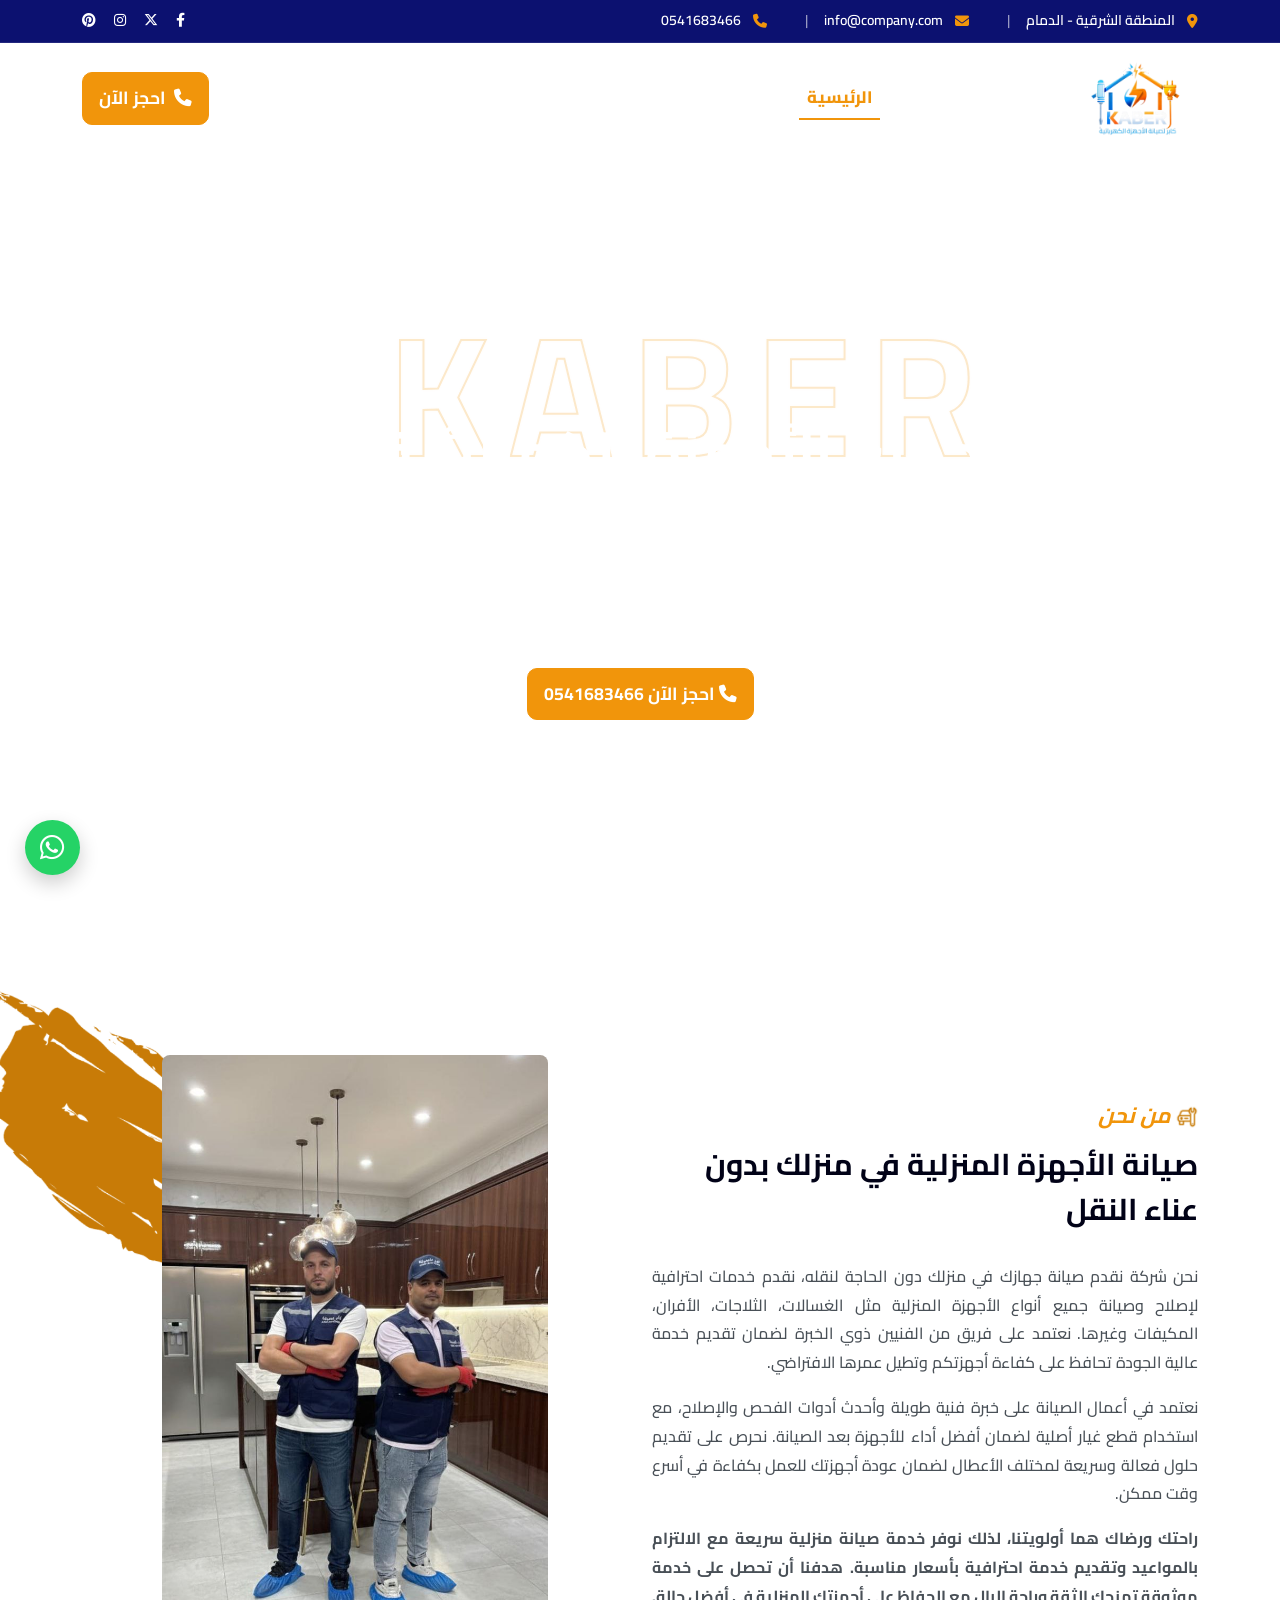
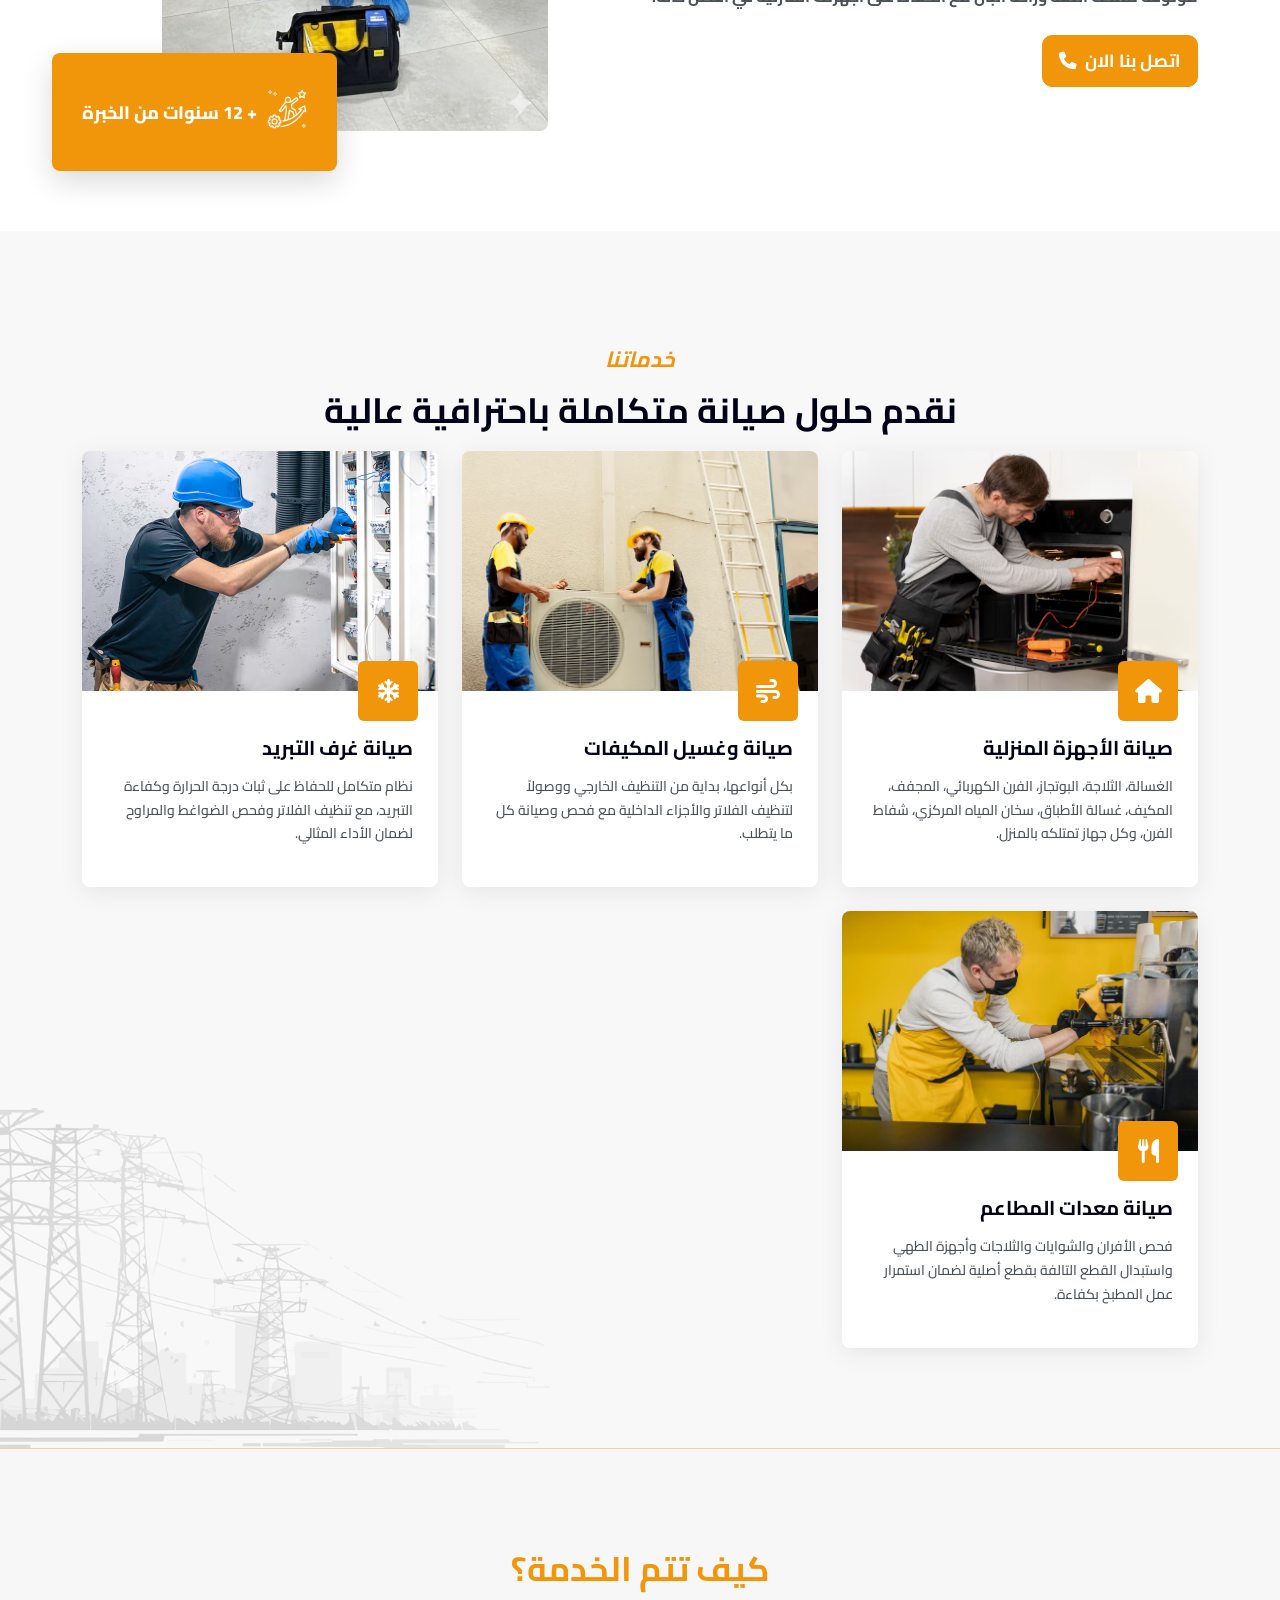
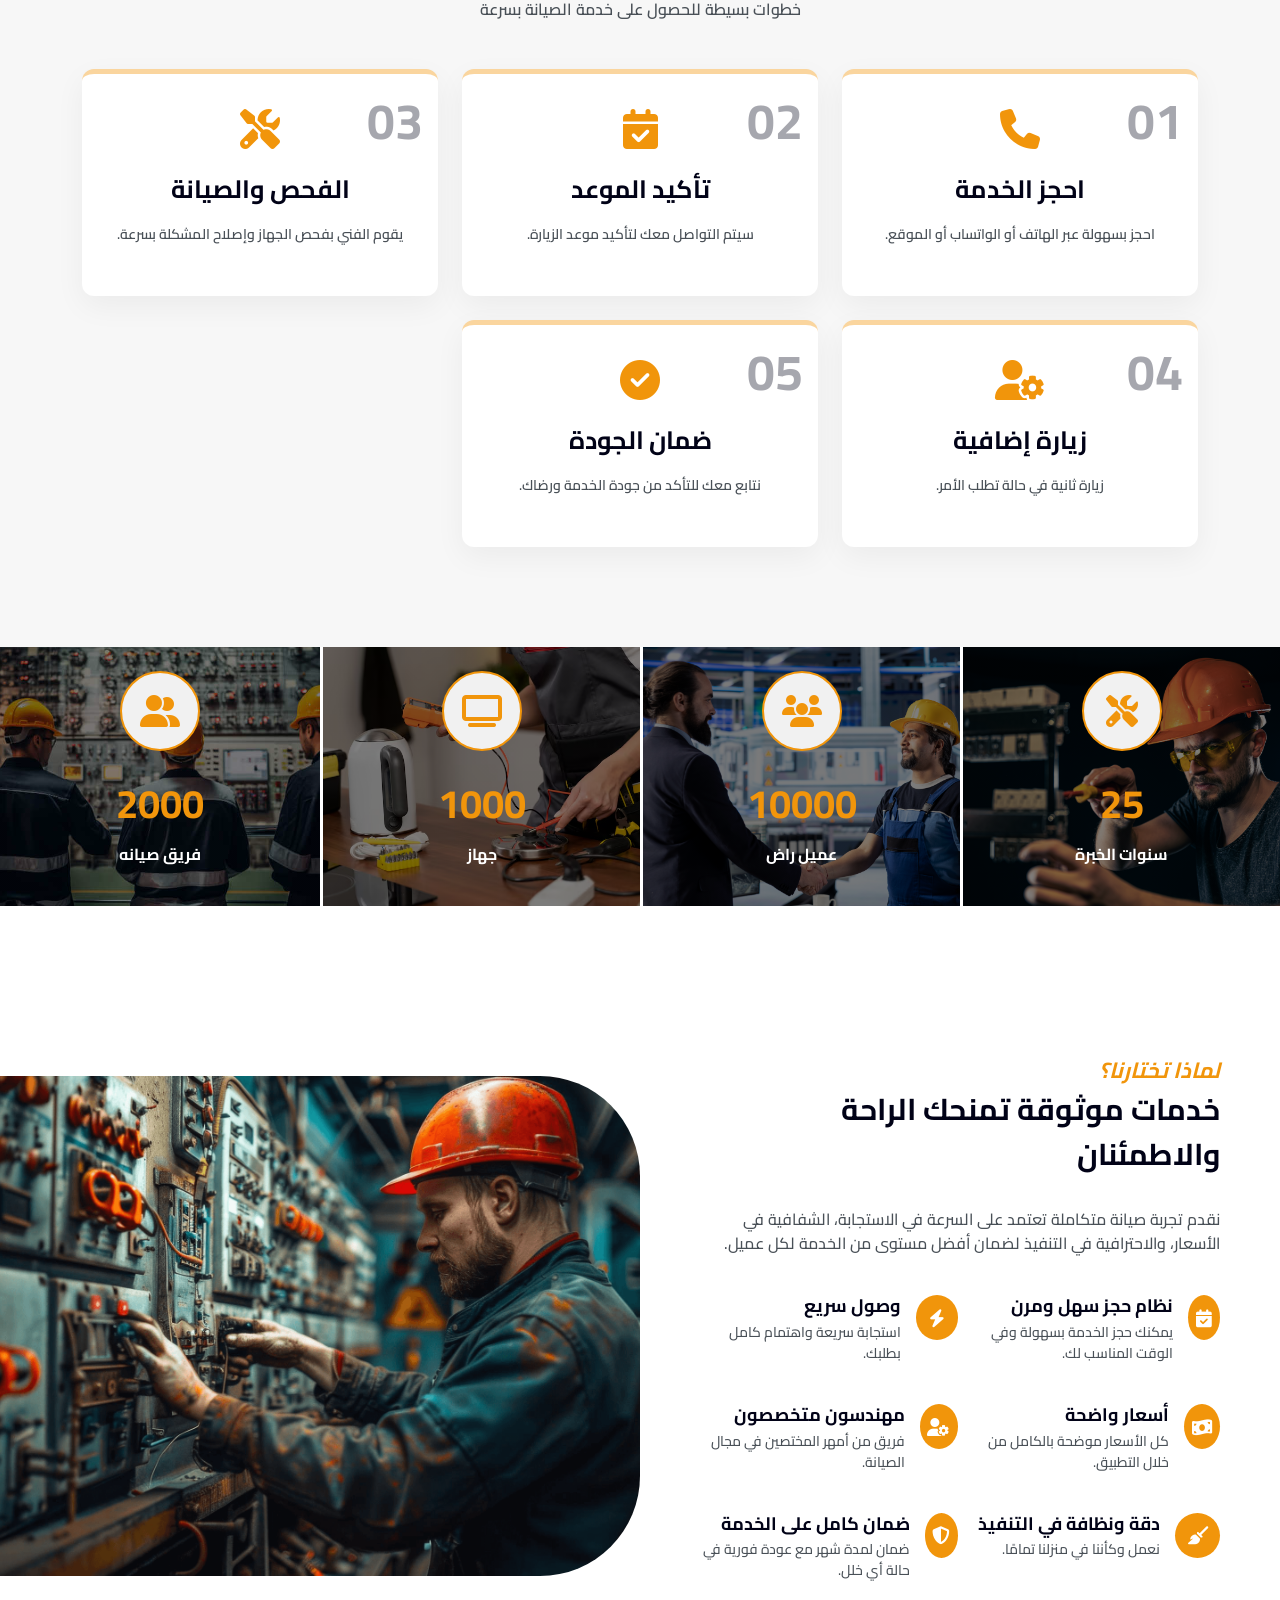
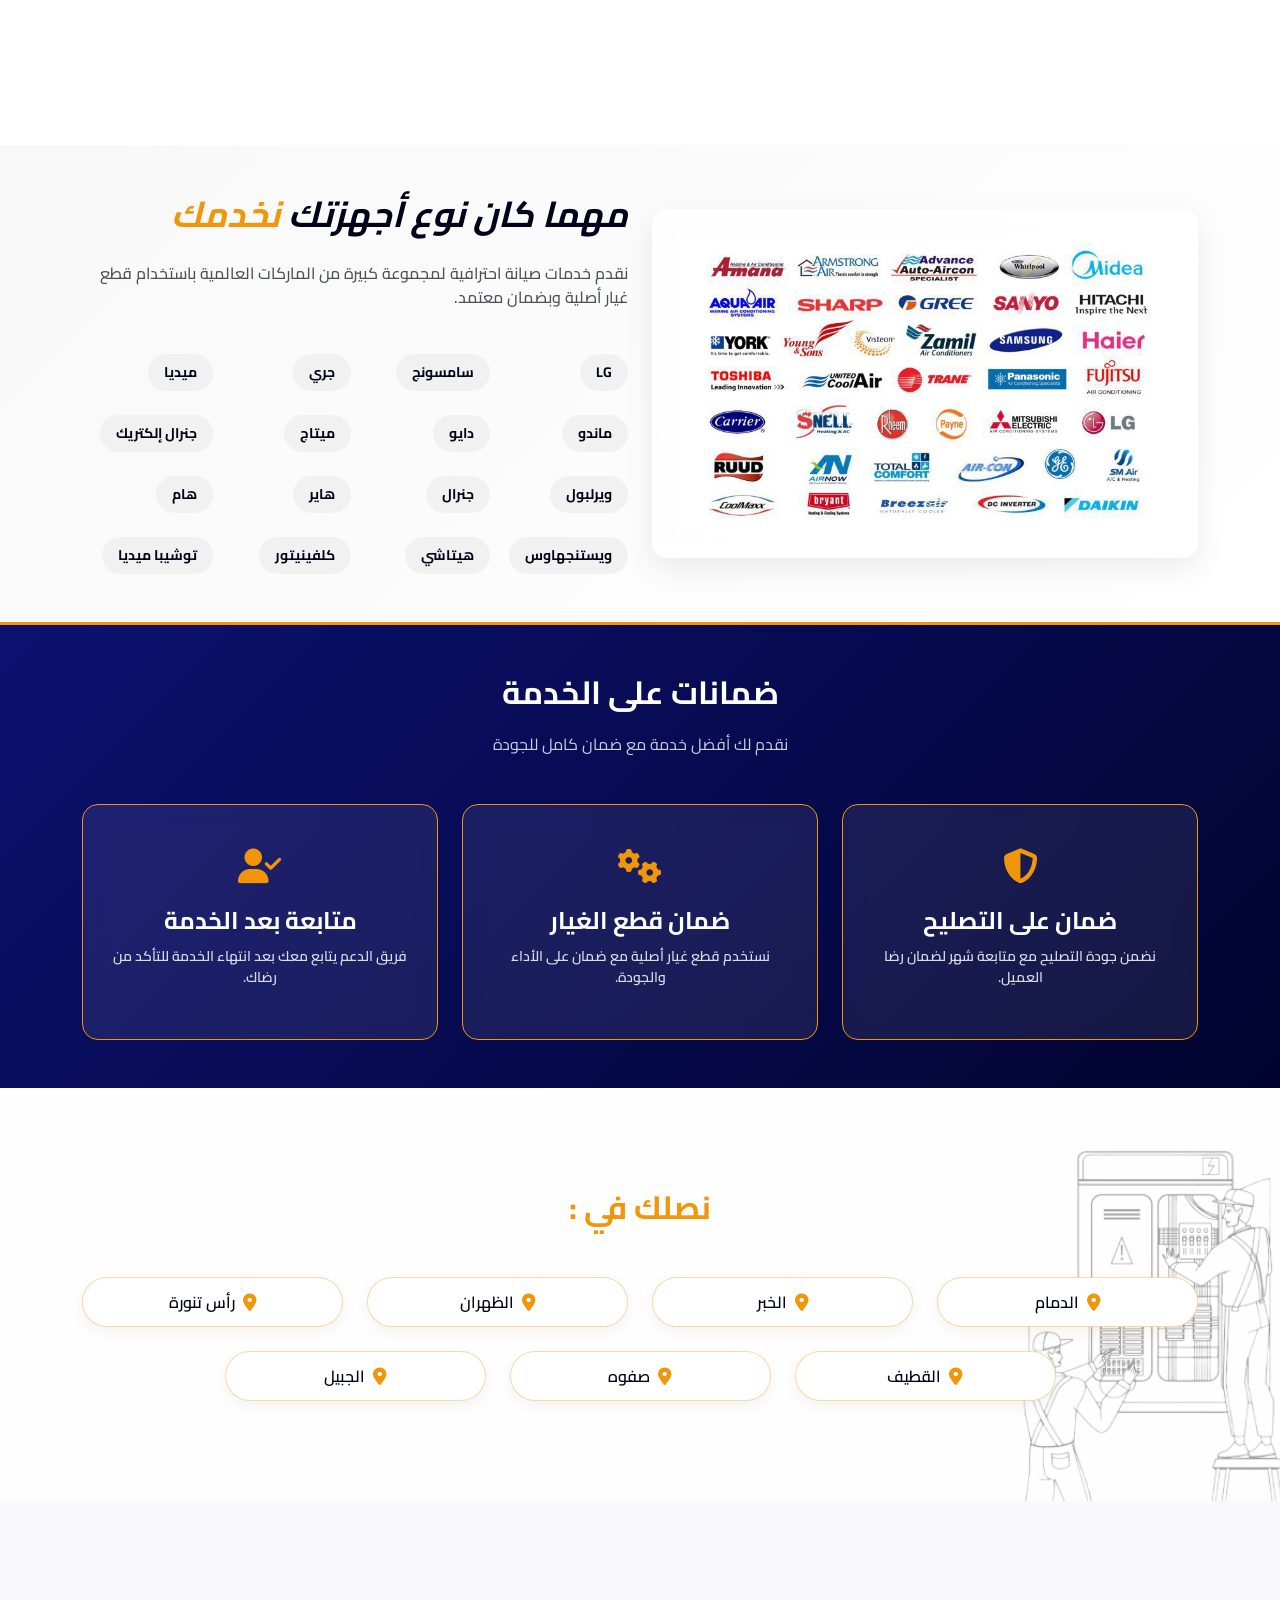
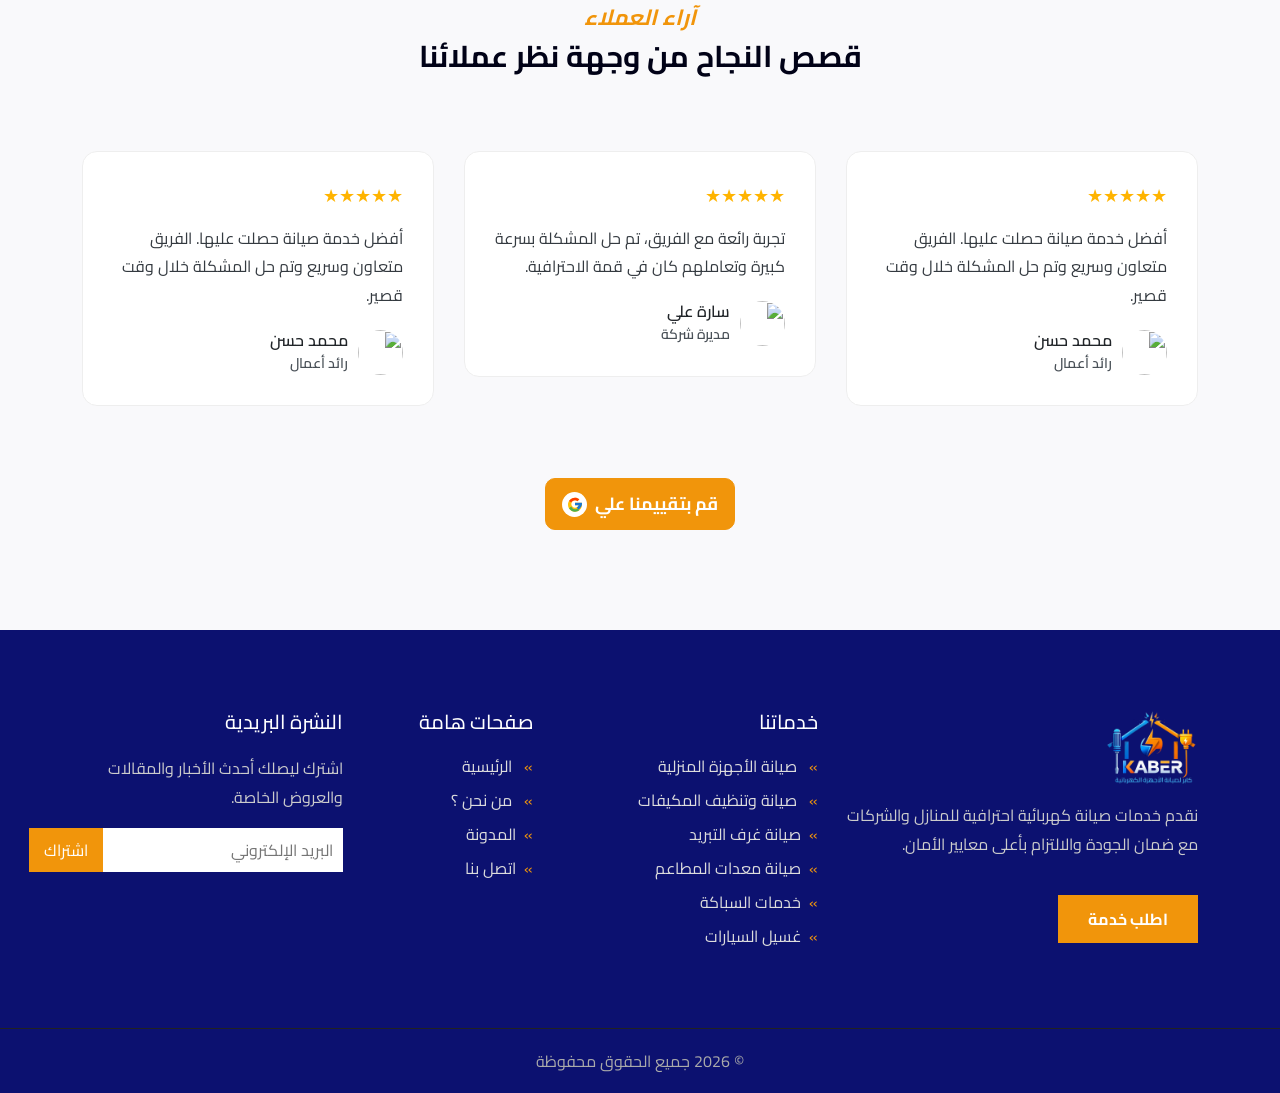
==== commit c62dcbec: "pages edit" ====
--- a/index.html
+++ b/index.html
@@ -86,7 +86,6 @@
 
                             <ul class="dropdown-menu">
 
-                                <!-- submenu -->
                                 <li class="dropdown-submenu">
                                     <a class="dropdown-item dropdown-toggle" href="#">
                                         صيانة الأجهزة المنزلية
@@ -103,7 +102,6 @@
                                     </ul>
                                 </li>
 
-                                <li><a class="dropdown-item" href="service-details.html">مكافحة الحشرات</a></li>
                                 <li><a class="dropdown-item" href="service-details.html">صيانة غرف التبريد</a></li>
                                 <li><a class="dropdown-item" href="service-details.html">صيانة معدات المطاعم</a></li>
 
@@ -160,23 +158,24 @@
                             <span>من نحن</span>
                         </div>
                         <div class="title">
-                            <h2>لسنا مجرد شركة صيانة… نحن نصنع الراحة والاستقرار لكل مكان يهمك، في منزلك أو شركتك.</h2>
+                            <h2>صيانة الأجهزة المنزلية في منزلك بدون عناء النقل</h2>
                         </div>
                         <div class="desc">
                             <p>
-                                في كثير من الأحيان تبدأ لحظة التوتر عندما يتعطل جهاز أو يحدث خلل مفاجئ في الأنظمة
-                                الكهربائية أو الأجهزة الأساسية، ومن هنا جاءت فكرتنا؛ أن نوفر خدمات صيانة موثوقة تعيد
-                                الأمور إلى طبيعتها بسرعة وكفاءة.
-                            </p>
-                            <p>
-                                نعمل على تقديم خدمات صيانة وكهرباء متكاملة للأفراد والشركات، من خلال فريق من الفنيين
-                                المتخصصين الذين يجمعون بين الخبرة العملية والاحترافية العالية. تمتد خبرتنا لسنوات طويلة
-                                في العمل الميداني، مما يمكننا من التعامل مع مختلف الأعطال والأعمال الكهربائية باحترافية
-                                تضمن الجودة والسلامة.
+                                نحن شركة نقدم صيانة جهازك في منزلك دون الحاجة لنقله، نقدم خدمات احترافية لإصلاح وصيانة
+                                جميع أنواع الأجهزة المنزلية مثل الغسالات، الثلاجات، الأفران، المكيفات وغيرها. نعتمد على
+                                فريق من الفنيين ذوي الخبرة لضمان تقديم خدمة عالية الجودة تحافظ على كفاءة أجهزتكم وتطيل
+                                عمرها الافتراضي.
+                            </p>
+                            <p>
+                                نعتمد في أعمال الصيانة على خبرة فنية طويلة وأحدث أدوات الفحص والإصلاح، مع استخدام قطع
+                                غيار أصلية لضمان أفضل أداء للأجهزة بعد الصيانة. نحرص على تقديم حلول فعالة وسريعة لمختلف
+                                الأعطال لضمان عودة أجهزتك للعمل بكفاءة في أسرع وقت ممكن.
                             </p>
                             <p class="fw-bold">
-                                ونلتزم مع كل عميل بأن نتعامل مع مكانه بعناية واهتمام كما لو كان مكاننا، مع الحرص الدائم
-                                على تقديم أفضل مستوى من الخدمة، والحفاظ على الثقة التي يمنحنا إياها عملاؤنا في كل مرة.
+                                راحتك ورضاك هما أولويتنا، لذلك نوفر خدمة صيانة منزلية سريعة مع الالتزام بالمواعيد وتقديم
+                                خدمة احترافية بأسعار مناسبة. هدفنا أن تحصل على خدمة موثوقة تمنحك الثقة وراحة البال مع
+                                الحفاظ على أجهزتك المنزلية في أفضل حالة.
                             </p>
                         </div>
                         <div class="d-flex mt-4">
@@ -193,7 +192,7 @@
                             <div class="img-1">
                                 <img src="images/about-us-1.jpg" alt="about-us">
                             </div>
-                            
+
                         </div>
                         <div class="exp-box">
                             <div class="icon">
@@ -237,7 +236,7 @@
                             <h4>صيانة الأجهزة المنزلية</h4>
 
                             <p>
-                                الغسالة، الثلاجة، البوتجاز، الفرن الكهربائي، الميكرويف، المجفف،
+                                الغسالة، الثلاجة، البوتجاز، الفرن الكهربائي، المجفف،
                                 المكيف، غسالة الأطباق، سخان المياه المركزي، شفاط الفرن،
                                 وكل جهاز تمتلكه بالمنزل.
                             </p>
@@ -270,29 +269,7 @@
                     </a>
                 </div>
 
-                <div class="col-lg-4 col-md-6">
-                    <a href="service-details.html" class="service-card text-decoration-none d-block">
-
-                        <div class="service-img">
-                            <img src="images/service-3.jpg" class="img-fluid">
-                        </div>
-
-                        <div class="service-content">
-
-                            <div class="service-icon">
-                                <i class="fas fa-bug"></i>
-                            </div>
-
-                            <h4>مكافحة الحشرات</h4>
-
-                            <p>
-                                نقضي على الحشرات ونوفر حماية وقائية للمنزل من خلال نظام
-                                رش آمن يمنع عودتها مرة أخرى.
-                            </p>
-
-                        </div>
-                    </a>
-                </div>
+
 
                 <div class="col-lg-4 col-md-6">
                     <a href="service-details.html" class="service-card text-decoration-none d-block">
@@ -553,7 +530,7 @@
             <div class="row align-items-center g-4">
                 <div class="col-lg-6">
                     <div class="logo-grid">
-                        <div class="logo-card"><img src="images/logos.webp"></div>
+                        <div class="logo-card"><img src="images/brands-logo.jpg"></div>
                     </div>
                 </div>
 
@@ -1020,11 +997,10 @@
                     <ul class="footer-links">
                         <li> <a href="service-details.html"> صيانة الأجهزة المنزلية</a></li>
                         <li> <a href="service-details.html"> صيانة وتنظيف المكيفات</a></li>
-                        <li><a  href="service-details.html">مكافحة الحشرات</a></li>
-                        <li><a  href="service-details.html">صيانة غرف التبريد</a></li>
-                        <li><a  href="service-details.html">صيانة معدات المطاعم</a></li>
-                        <li><a  href="service-details.html">خدمات السباكة</a></li>
-                        <li><a  href="service-details.html">غسيل السيارات</a></li>
+                        <li><a href="service-details.html">صيانة غرف التبريد</a></li>
+                        <li><a href="service-details.html">صيانة معدات المطاعم</a></li>
+                        <li><a href="service-details.html">خدمات السباكة</a></li>
+                        <li><a href="service-details.html">غسيل السيارات</a></li>
                     </ul>
                 </div>
                 <div class="col-lg-2 col-md-6 mb-4">
@@ -1032,8 +1008,8 @@
                     <ul class="footer-links">
                         <li> <a href="index.html">الرئيسية</a></li>
                         <li> <a href="about-us.html"> من نحن ؟</a></li>
-                        <li><a  href="blogs.html">المدونة</a></li>
-                        <li><a  href="contct-us.html">اتصل بنا</a></li>
+                        <li><a href="blogs.html">المدونة</a></li>
+                        <li><a href="contct-us.html">اتصل بنا</a></li>
                     </ul>
                 </div>
                 <div class="col-lg-3 col-md-6 mb-4">
--- a/css/main.css
+++ b/css/main.css
@@ -13,6 +13,7 @@
     --gray-700: #495057;
     --gray-800: #343a40;
     --gray-900: #212529;
+    --black:#000;
 }
 
 * {
@@ -35,7 +36,7 @@
 }
 
 header {
-    background-image: linear-gradient(rgba(17, 22, 30, .7)), url(../images/header.jpg);
+    background-image: linear-gradient(rgba(17, 22, 30, .4)), url(../images/header.jpg);
     background-position: center;
     background-repeat: no-repeat;
     background-size: cover;
@@ -43,7 +44,7 @@
 
 }
 
-header  .content {
+header .content {
     position: relative;
     overflow: hidden;
     z-index: 0;
@@ -66,14 +67,15 @@
     filter: drop-shadow(0 0 1px rgba(241, 149, 11, 0.20));
 }
 
-html[dir="rtl"] header  .content::before {
+html[dir="rtl"] header .content::before {
     font-size: 70px;
     left: 22%;
 }
 
 
 .primary-btn,
-.secondary-btn,.dark-btn {
+.secondary-btn,
+.dark-btn {
     padding: 16px 42px;
     border-radius: 10px;
     text-decoration: none;
@@ -89,15 +91,17 @@
     padding: 12px 16px;
     font-weight: 700;
 }
+
 .dark-btn {
     background-color: var(--secondary-color);
     border: 1px solid var(--secondary-color);
     padding: 12px 16px;
     font-weight: 700;
 }
-.dark-btn:hover{
-     transform: translateY(-4px);
-   
+
+.dark-btn:hover {
+    transform: translateY(-4px);
+
 }
 
 .secondary-btn {
@@ -118,25 +122,35 @@
 .navbar {
     background-color: transparent;
     transition: background-color 0.3s ease, box-shadow 0.3s ease;
-    top: 70px;
-
-}
+    top: 90px;
+
+}
+
+@media screen and (min-width:400px) {
+    .navbar {
+
+        top: 70px;
+
+    }
+}
+
 @media screen and (min-width:768px) {
     .navbar {
-    top: 60px;
-
-}
-}
+        top: 60px;
+
+    }
+}
+
 @media screen and (min-width:992px) {
     .navbar {
-    top: 40px;
-
-}
+        top: 40px;
+
+    }
 }
 
 
 .navbar.scrolled {
-    background-color: var(--secondary-color) !important;
+    background-color: #0c1170 !important;
     box-shadow: 0 2px 10px rgba(0, 0, 0, 0.1);
 }
 
@@ -146,7 +160,7 @@
 }
 
 .navbar.show-bg {
-    background-color: var(--secondary-color) !important;
+    background-color: #0c1170 !important;
     box-shadow: 0 2px 10px rgba(0, 0, 0, 0.1);
 }
 
@@ -200,16 +214,19 @@
 
 h1 {
     margin-top: 25px;
-    font-size: 2.2rem;
-    margin-bottom: 35px;
-}
-
-@media screen and (min-width:668px) {
-    html[dir="rtl"] .content::before {
+    font-size: 1.5rem;
+    margin-bottom: 25px;
+}
+
+@media screen and (min-width:768px) {
+    html[dir="rtl"] header .content::before {
         font-size: 150px;
         left: 8%;
         top: 5%;
-
+    }
+
+    h1 {
+        font-size: 2.2rem;
     }
 }
 
@@ -224,7 +241,7 @@
         font-size: 1.25rem;
     }
 
-    html[dir="rtl"] .content::before {
+    html[dir="rtl"] header .content::before {
         font-size: 170px;
         left: 28%;
     }
@@ -243,7 +260,7 @@
 }
 
 .top-bar {
-    background: var(--secondary-color);
+    background: #0c1170;
     border-bottom: 1px solid #ffffff19;
     color: #fff;
     font-size: 14px;
@@ -260,6 +277,8 @@
     display: inline-flex;
     align-items: center;
     gap: 6px;
+    color: var(--white);
+    font-weight: 600;
 }
 
 .top-info i {
@@ -847,7 +866,7 @@
 
 .guarantees-section {
     border-top: 3px solid var(--primary-color);
-    background: linear-gradient(135deg, #010217, #02042f);
+    background: linear-gradient(135deg, #0c1170, #02042f);
     color: white;
     position: relative;
     overflow: hidden;
@@ -1028,14 +1047,17 @@
     margin: auto;
     border-top: 5px solid var(--primary-color);
 }
+
 @media screen and (min-width:992px) {
-    .contact-box{
+    .contact-box {
         width: 75%;
     }
 }
-.map-frame iframe{
+
+.map-frame iframe {
     width: 100%;
 }
+
 .contact-subtitle {
     color: var(--primary-color);
     font-weight: 600;
@@ -1540,7 +1562,7 @@
 }
 
 .footer-section {
-    background: var(--secondary-color);
+    background: #0c1170;
     padding: 80px 0 0;
     position: relative;
 }
@@ -1743,152 +1765,155 @@
     font-weight: 600;
     line-height: 1.7;
 }
-.service-types{
-background:#f8f9fb;
-direction:rtl;
-position: relative;
-}
-
-.service-types .section-title h2{
-font-weight:700;
-color:var(--primary-color);
-margin-bottom:10px;
-}
-
-.service-types .section-title p{
-color:var(--fourth-color);
-font-weight: 600;
-}
-
-.service-types .title{
-font-weight:700;
-margin-bottom:20px;
-color:var(--secondary-color);
-}
-
-.service-list{
-list-style:none;
-padding:0;
-}
-
-.service-list li{
-margin-bottom:12px;
-padding-right:28px;
-position:relative;
-color:var(--fourth-color);
-font-style: 600;
-}
-
-.service-list li::before{
-content:"✔";
-position:absolute;
-right:0;
-top:0;
-color:var(--primary-color);
-font-weight:bold;
-}
-
-.desc{
-color:var(--fourth-color);
-margin-top:15px;
-line-height:1.8;
-font-style: 600;
-
-}
-
-.ac-types-section{
-padding:110px 0;
-background:#f8f9fb;
-position:relative;
-}
-
-.ac-types-section .section-title{
-font-weight:700;
-font-size:34px;
-margin-bottom:70px;
-color:var(--secondary-color);
-}
-
-
-.ac-item{
-position:relative;
-z-index:2;
-text-align:center;
-}
-
-.ac-item i{
-width:60px;
-height:60px;
-display:flex;
-align-items:center;
-justify-content:center;
-background:var(--primary-color);
-color:var(--white);
-border-radius:50%;
-font-size:22px;
-margin:auto;
-margin-bottom:12px;
-box-shadow:0 10px 25px rgba(0,0,0,0.08);
-}
-
-.ac-item span{
-font-weight:600;
-color:var(--fourth-color);
-}
-
-.ac-note{
-margin-top:60px;
-font-size:18px;
-color:var(--fourth-color);
-}
-
-.why-section{
-padding:110px 0;
-background:white;
-}
-
-.why-title{
-font-size:32px;
-font-weight:700;
-margin-bottom:35px;
-color:#222;
-}
-
-.why-list{
-display:flex;
-flex-direction:column;
-gap:20px;
-}
-
-.why-item{
-display:flex;
-align-items:center;
-gap:25px;
-border-bottom:1px dashed #eee;
-padding-bottom: 25px;
-}
-
-.why-item i{
-color:var(--primary-color);
-font-size:20px;
-}
-
-.why-item p{
-margin:0;
-font-size:16px;
-font-weight: 600;
-color:var(--fourth-color);
-}
-
-.why-img{
-border-radius:12px;
-box-shadow:0 20px 40px rgba(0,0,0,0.1);
-}
-.hero .blog-title{
-        font-size: 20px !important;
-    }
+
+.service-types {
+    background: #f8f9fb;
+    direction: rtl;
+    position: relative;
+}
+
+.service-types .section-title h2 {
+    font-weight: 700;
+    color: var(--primary-color);
+    margin-bottom: 10px;
+}
+
+.service-types .section-title p {
+    color: var(--fourth-color);
+    font-weight: 600;
+}
+
+.service-types .title {
+    font-weight: 700;
+    margin-bottom: 20px;
+    color: var(--secondary-color);
+}
+
+.service-list {
+    list-style: none;
+    padding: 0;
+}
+
+.service-list li {
+    margin-bottom: 12px;
+    padding-right: 28px;
+    position: relative;
+    color: var(--fourth-color);
+    font-style: 600;
+}
+
+.service-list li::before {
+    content: "✔";
+    position: absolute;
+    right: 0;
+    top: 0;
+    color: var(--primary-color);
+    font-weight: bold;
+}
+
+.desc {
+    color: var(--fourth-color);
+    margin-top: 15px;
+    line-height: 1.8;
+    font-style: 600;
+
+}
+
+.ac-types-section {
+    padding: 110px 0;
+    background: #f8f9fb;
+    position: relative;
+}
+
+.ac-types-section .section-title {
+    font-weight: 700;
+    font-size: 34px;
+    margin-bottom: 70px;
+    color: var(--secondary-color);
+}
+
+
+.ac-item {
+    position: relative;
+    z-index: 2;
+    text-align: center;
+}
+
+.ac-item i {
+    width: 60px;
+    height: 60px;
+    display: flex;
+    align-items: center;
+    justify-content: center;
+    background: var(--primary-color);
+    color: var(--white);
+    border-radius: 50%;
+    font-size: 22px;
+    margin: auto;
+    margin-bottom: 12px;
+    box-shadow: 0 10px 25px rgba(0, 0, 0, 0.08);
+}
+
+.ac-item span {
+    font-weight: 600;
+    color: var(--fourth-color);
+}
+
+.ac-note {
+    margin-top: 60px;
+    font-size: 18px;
+    color: var(--fourth-color);
+}
+
+.why-section {
+    padding: 110px 0;
+    background: white;
+}
+
+.why-title {
+    font-size: 32px;
+    font-weight: 700;
+    margin-bottom: 35px;
+    color: #222;
+}
+
+.why-list {
+    display: flex;
+    flex-direction: column;
+    gap: 20px;
+}
+
+.why-item {
+    display: flex;
+    align-items: center;
+    gap: 25px;
+    border-bottom: 1px dashed #eee;
+    padding-bottom: 25px;
+}
+
+.why-item i {
+    color: var(--primary-color);
+    font-size: 20px;
+}
+
+.why-item p {
+    margin: 0;
+    font-size: 16px;
+    font-weight: 600;
+    color: var(--fourth-color);
+}
+
+.why-img {
+    border-radius: 12px;
+    box-shadow: 0 20px 40px rgba(0, 0, 0, 0.1);
+}
+
+.hero .blog-title {
+    font-size: 20px !important;
+}
+
 @media screen and (min-width:768px) {
-   .hero .blog-title{
+    .hero .blog-title {
         font-size: 30px;
     }
 }
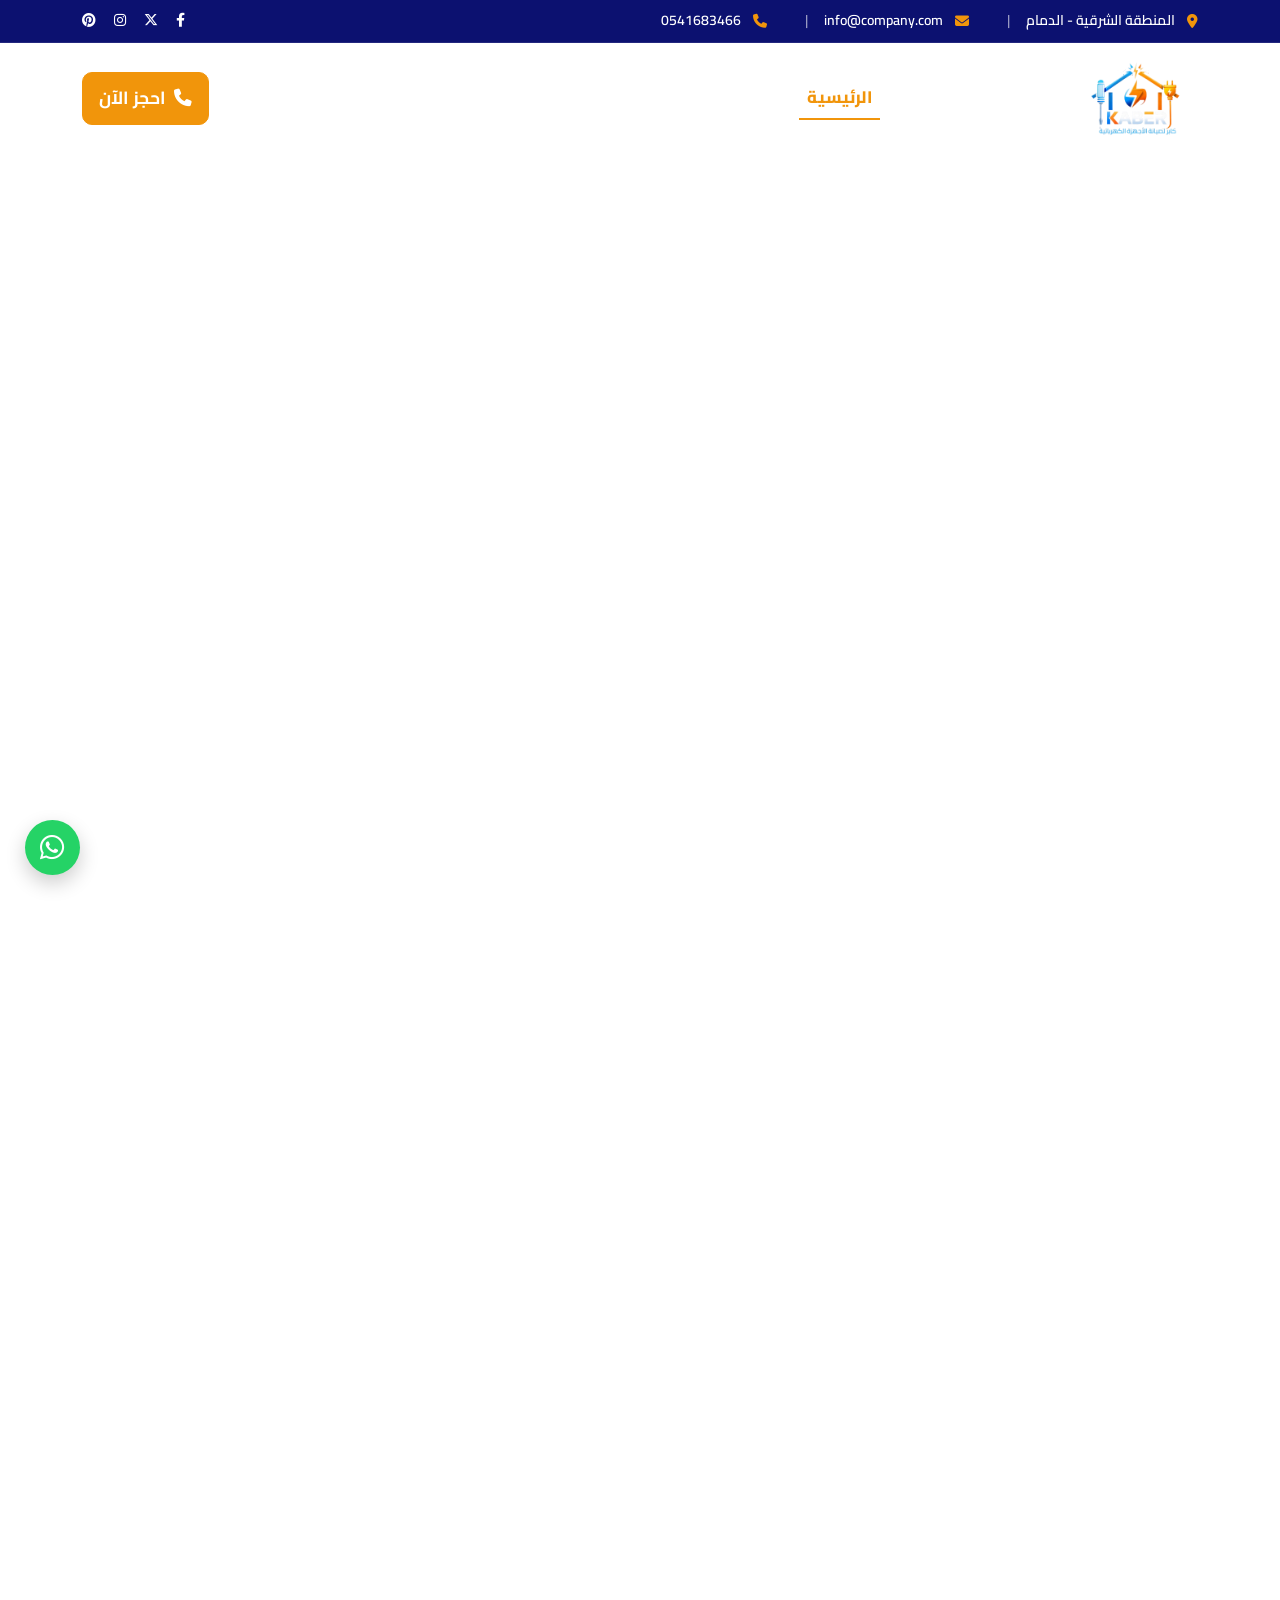
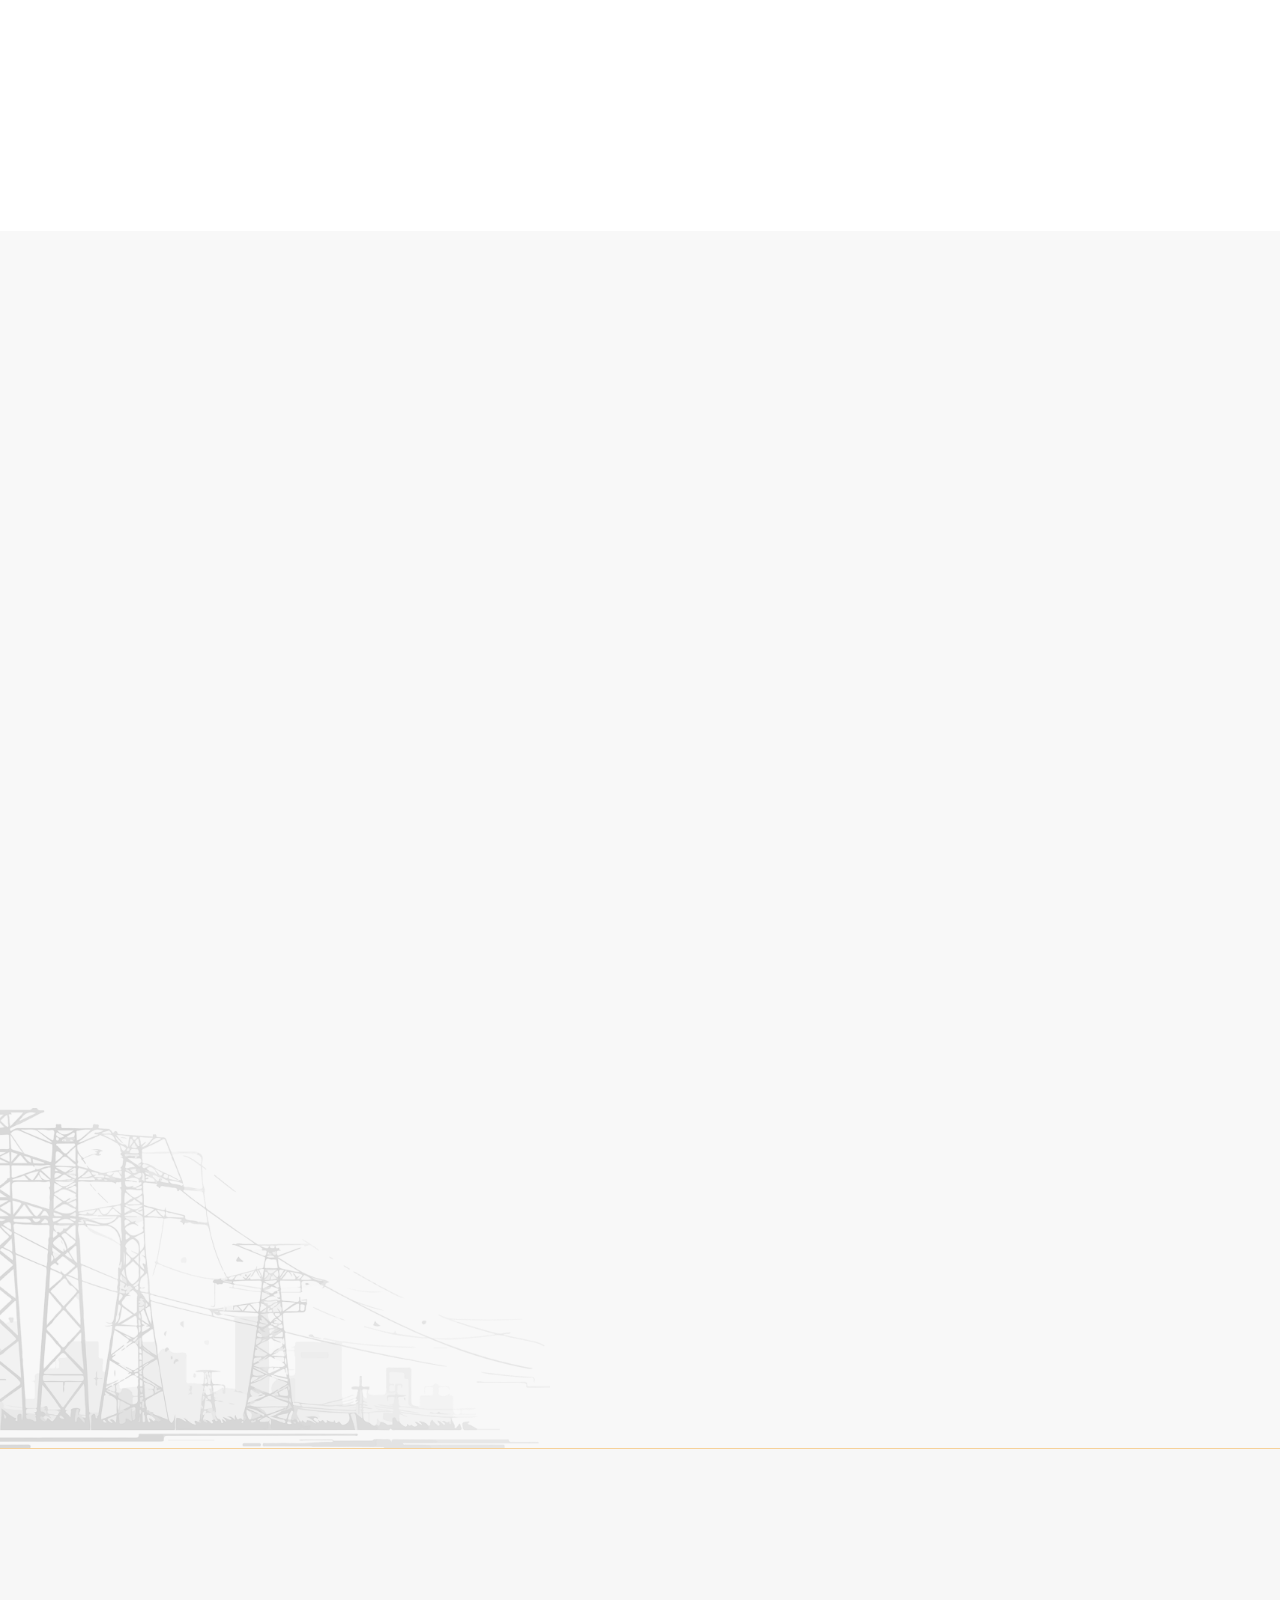
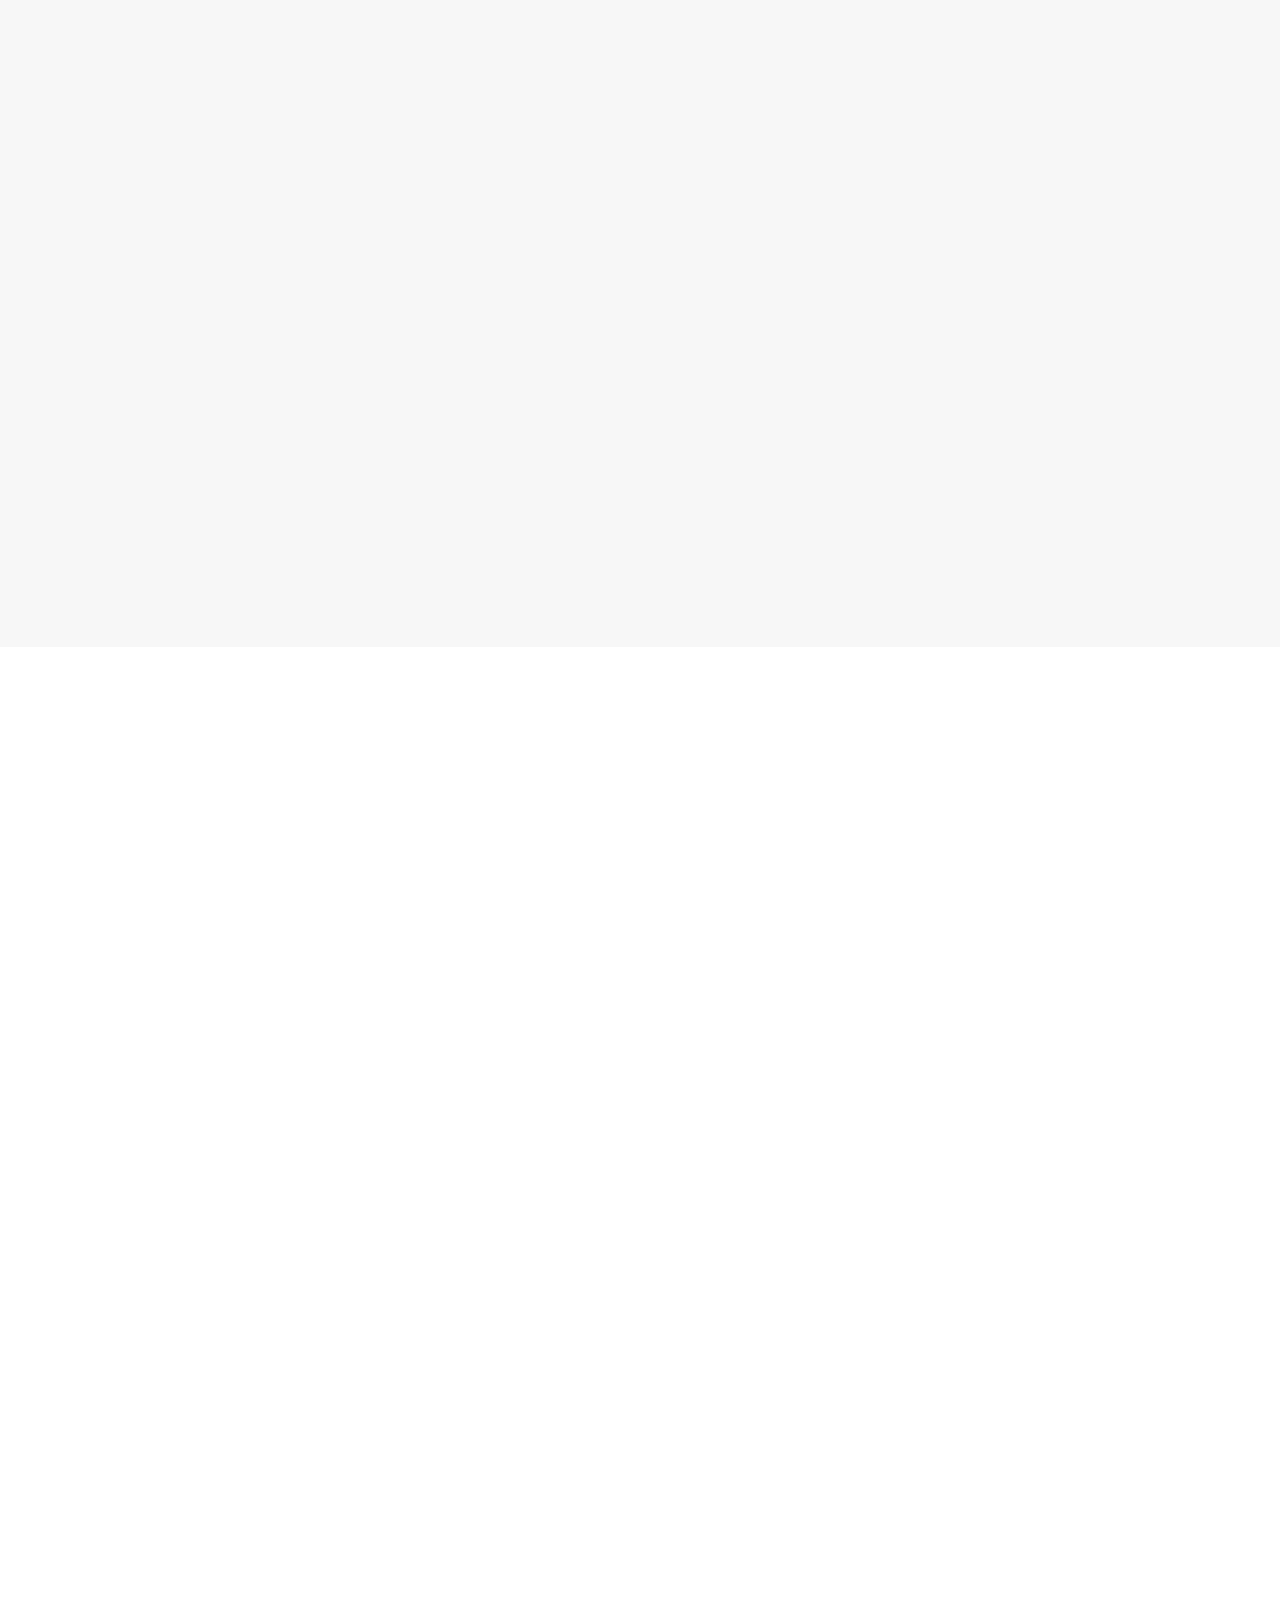
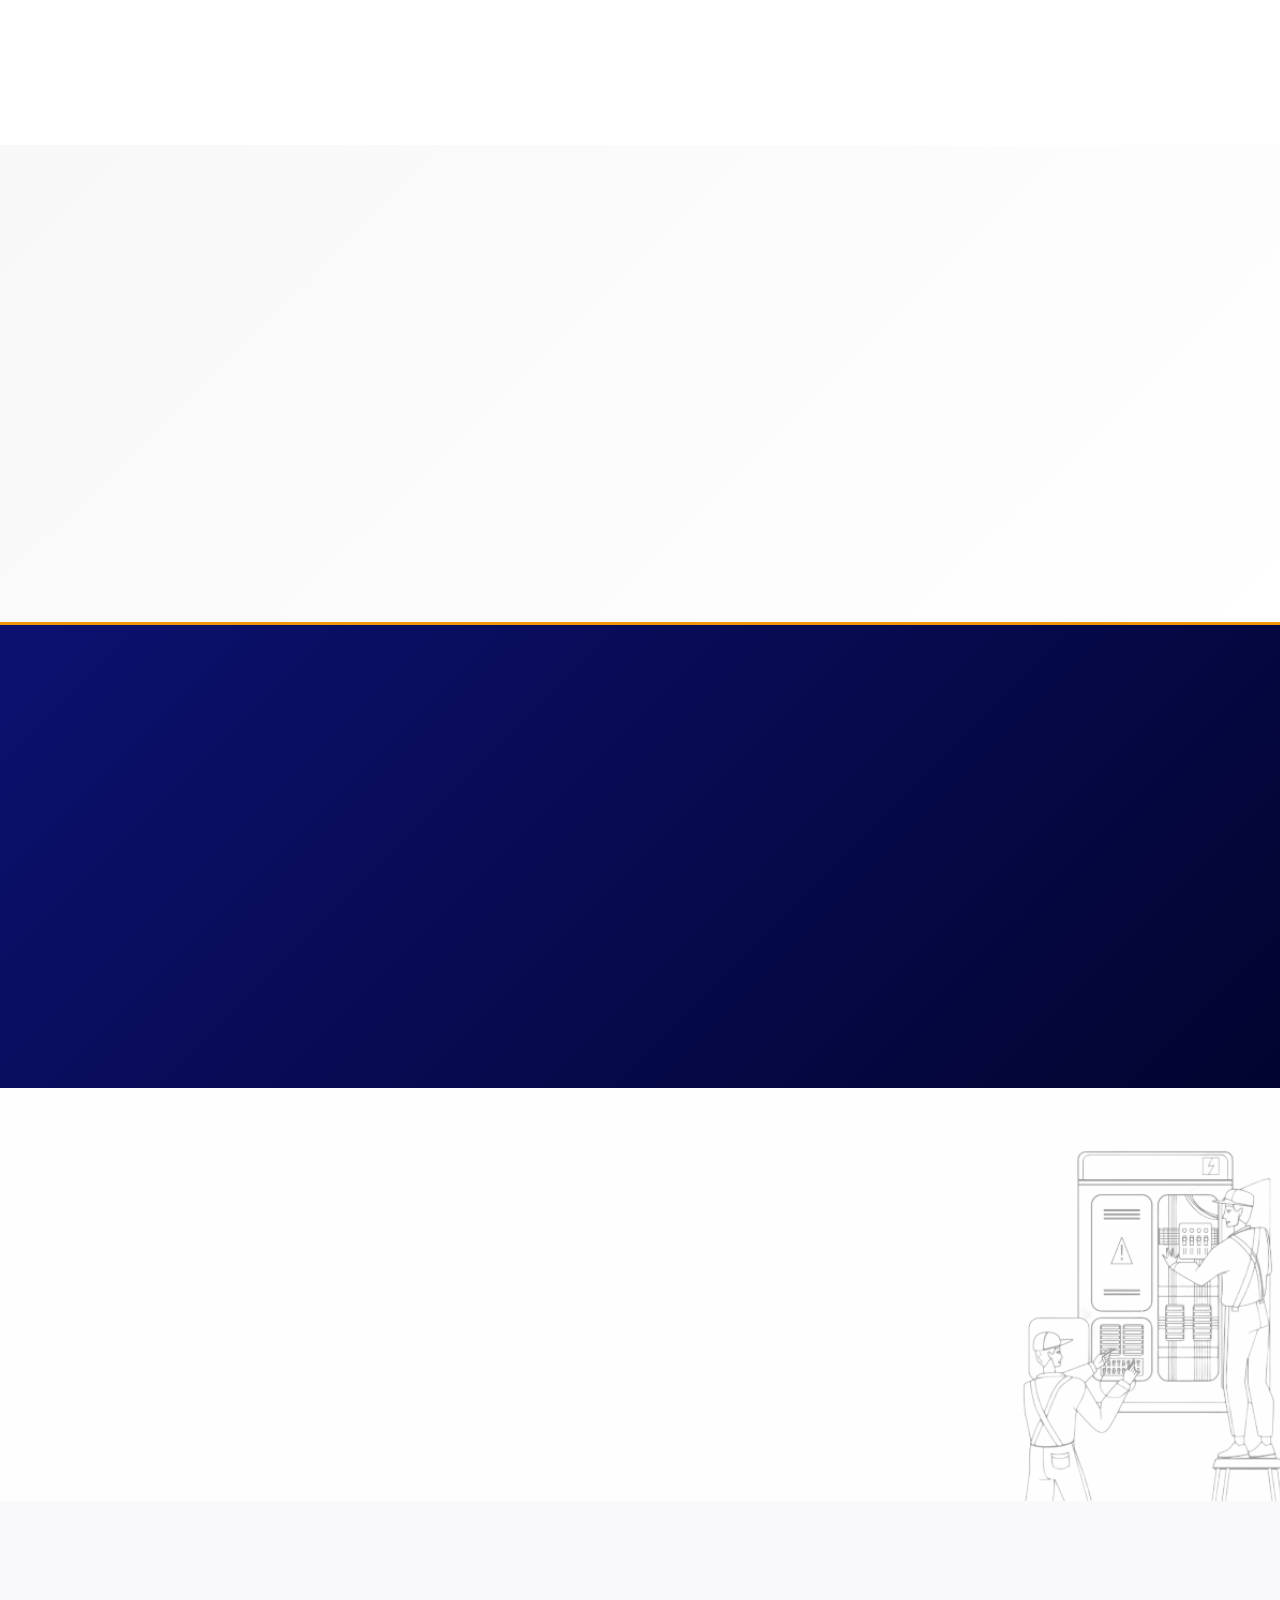
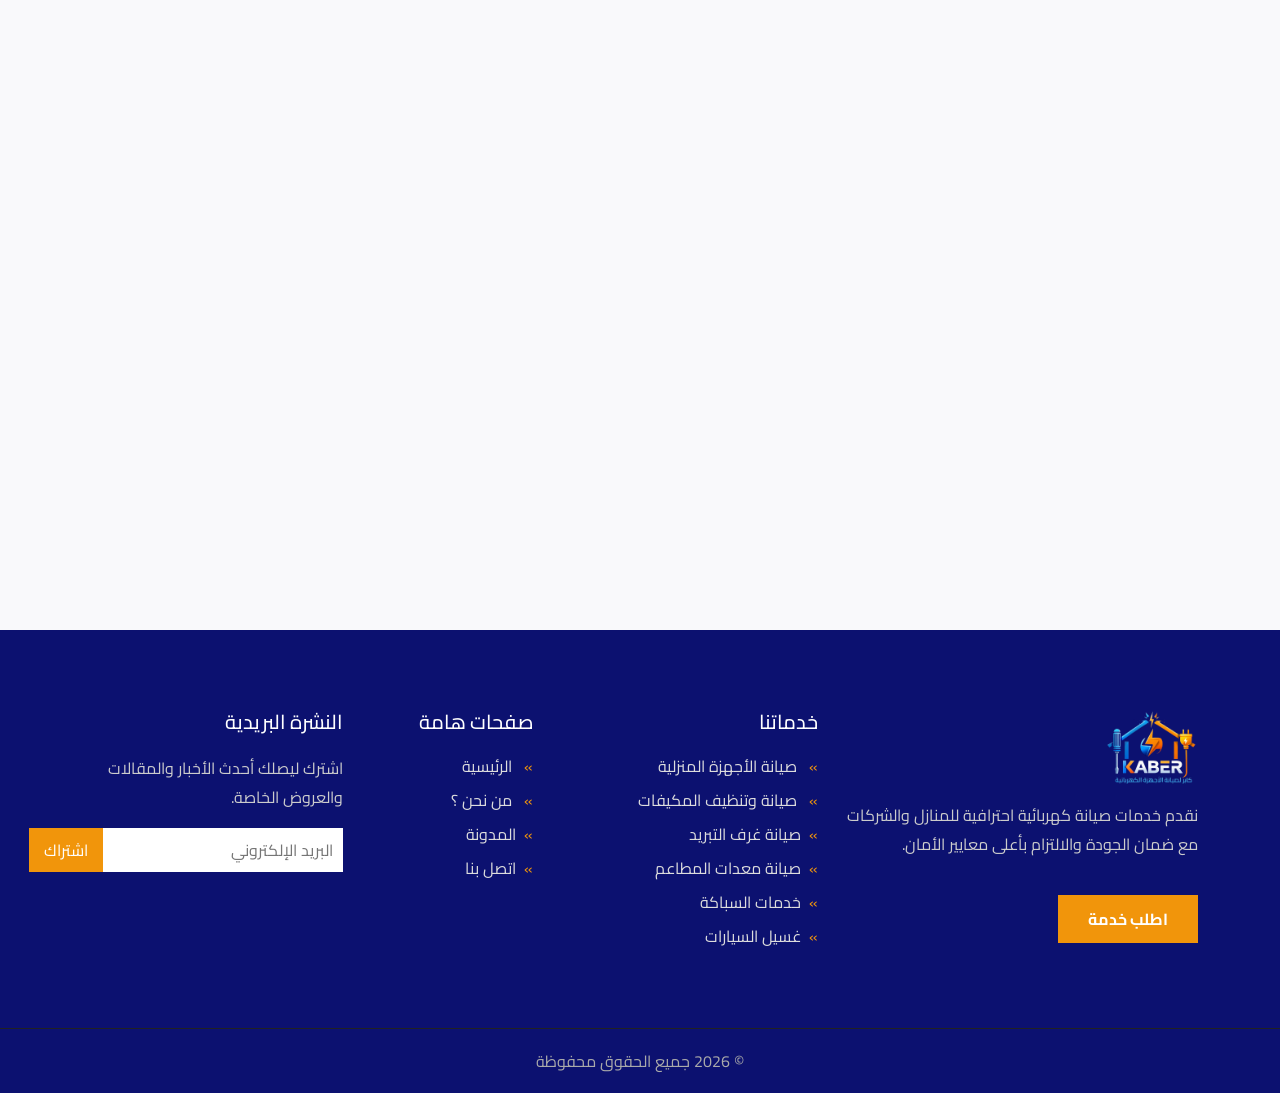
==== commit 9ec6742d: "js edit" ====
--- a/index.html
+++ b/index.html
@@ -150,7 +150,7 @@
     </header>
     <section class="section-padding about-us overflow-hidden" id="about">
         <div class="container">
-            <div class="row g-4 align-items-center">
+            <div class="row g-4 align-items-center" data-aos="fade-up" data-aos-delay="100">
                 <div class="col-lg-6">
                     <div class="about-content">
                         <div class="sub-title">
@@ -213,12 +213,12 @@
     <section class="services-section">
         <div class="container">
 
-            <div class="section-title text-center">
+            <div class="section-title text-center" data-aos="fade-up" data-aos-delay="100">
                 <span>خدماتنا</span>
                 <h2>نقدم حلول صيانة متكاملة باحترافية عالية</h2>
             </div>
 
-            <div class="row g-4">
+            <div class="row g-4" data-aos="fade-up" data-aos-delay="100">
 
                 <div class="col-lg-4 col-md-6">
                     <a href="service-details.html" class="service-card text-decoration-none d-block">
@@ -324,12 +324,12 @@
     <section class="process-section section-padding">
         <div class="container">
 
-            <div class="text-center mb-5">
+            <div class="text-center mb-5" data-aos="fade-up" data-aos-delay="100">
                 <h2 class="process-title">كيف تتم الخدمة؟</h2>
                 <p class="process-subtitle">خطوات بسيطة للحصول على خدمة الصيانة بسرعة</p>
             </div>
 
-            <div class="row g-4">
+            <div class="row g-4" data-aos="fade-up" data-aos-delay="100">
 
                 <div class="col-lg-4 col-md-6">
                     <div class="process-card">
@@ -378,7 +378,7 @@
 
         </div>
     </section>
-    <section class="counter-section">
+    <section class="counter-section" data-aos="fade-up" data-aos-delay="100">
         <div class="container-fluid">
             <div class="row text-center">
 
@@ -388,7 +388,7 @@
                         <div class="icon">
                             <i class="fas fa-tools"></i>
                         </div>
-                        <h2 class="counter" data-target="25">0</h2>
+                        <h2 class="counter" data-target="13">0</h2>
                         <p>سنوات الخبرة</p>
                     </div>
                 </div>
@@ -434,7 +434,7 @@
     </section>
     <section class="why-choose-us">
         <div class="container-fluid">
-            <div class="row g-4 align-items-center">
+            <div class="row g-4 align-items-center" data-aos="fade-up" data-aos-delay="100">
                 <div class="col-lg-6">
                     <div class="p-5">
                         <span class="sub-title">لماذا تختارنا؟</span>
@@ -527,7 +527,7 @@
 
     <section class="brands-modern py-5">
         <div class="container">
-            <div class="row align-items-center g-4">
+            <div class="row align-items-center g-4" data-aos="fade-up" data-aos-delay="100">
                 <div class="col-lg-6">
                     <div class="logo-grid">
                         <div class="logo-card"><img src="images/brands-logo.jpg"></div>
@@ -605,12 +605,12 @@
 
         <div class="container">
 
-            <div class="text-center mb-5">
+            <div class="text-center mb-5" data-aos="fade-up" data-aos-delay="100">
                 <h2 class="section-title text-white">ضمانات على الخدمة</h2>
                 <p class="section-subtitle">نقدم لك أفضل خدمة مع ضمان كامل للجودة</p>
             </div>
 
-            <div class="row g-4">
+            <div class="row g-4" data-aos="fade-up" data-aos-delay="100">
 
                 <div class="col-md-4">
                     <div class="guarantee-card">
@@ -648,7 +648,7 @@
 
     </section>
     <section class="coverage section-padding">
-        <div class="container text-center">
+        <div class="container text-center" data-aos="fade-up" data-aos-delay="100">
 
             <h2 class="coverage-title">نصلك في :</h2>
 
@@ -710,8 +710,7 @@
         </div>
     </section>
     <section class="testimonials section-padding" dir="rtl">
-        <div class="container">
-
+        <div class="container" data-aos="fade-up" data-aos-delay="100">
             <div class="text-center mb-5">
                 <span class="sub-title">آراء العملاء</span>
                 <h2 class="title">قصص النجاح من وجهة نظر عملائنا</h2>
@@ -1037,6 +1036,7 @@
         <i class="fas fa-arrow-up"></i>
     </button>
     <script src="js/bootstrap.bundle.min.js"></script>
+    <script src="https://cdn.jsdelivr.net/npm/sweetalert2@11"></script>
     <script src="https://cdn.jsdelivr.net/npm/aos@2.3.4/dist/aos.js"></script>
     <script src="https://cdn.jsdelivr.net/npm/swiper@11/swiper-bundle.min.js"></script>
     <script src="js/main.js"></script>
--- a/css/main.css
+++ b/css/main.css
@@ -1074,7 +1074,7 @@
 .custom-input {
     background: transparent !important;
     border: 1px solid #444;
-    color: white;
+    color: white !important;
     padding: 12px;
     margin-bottom: 10px;
 }
